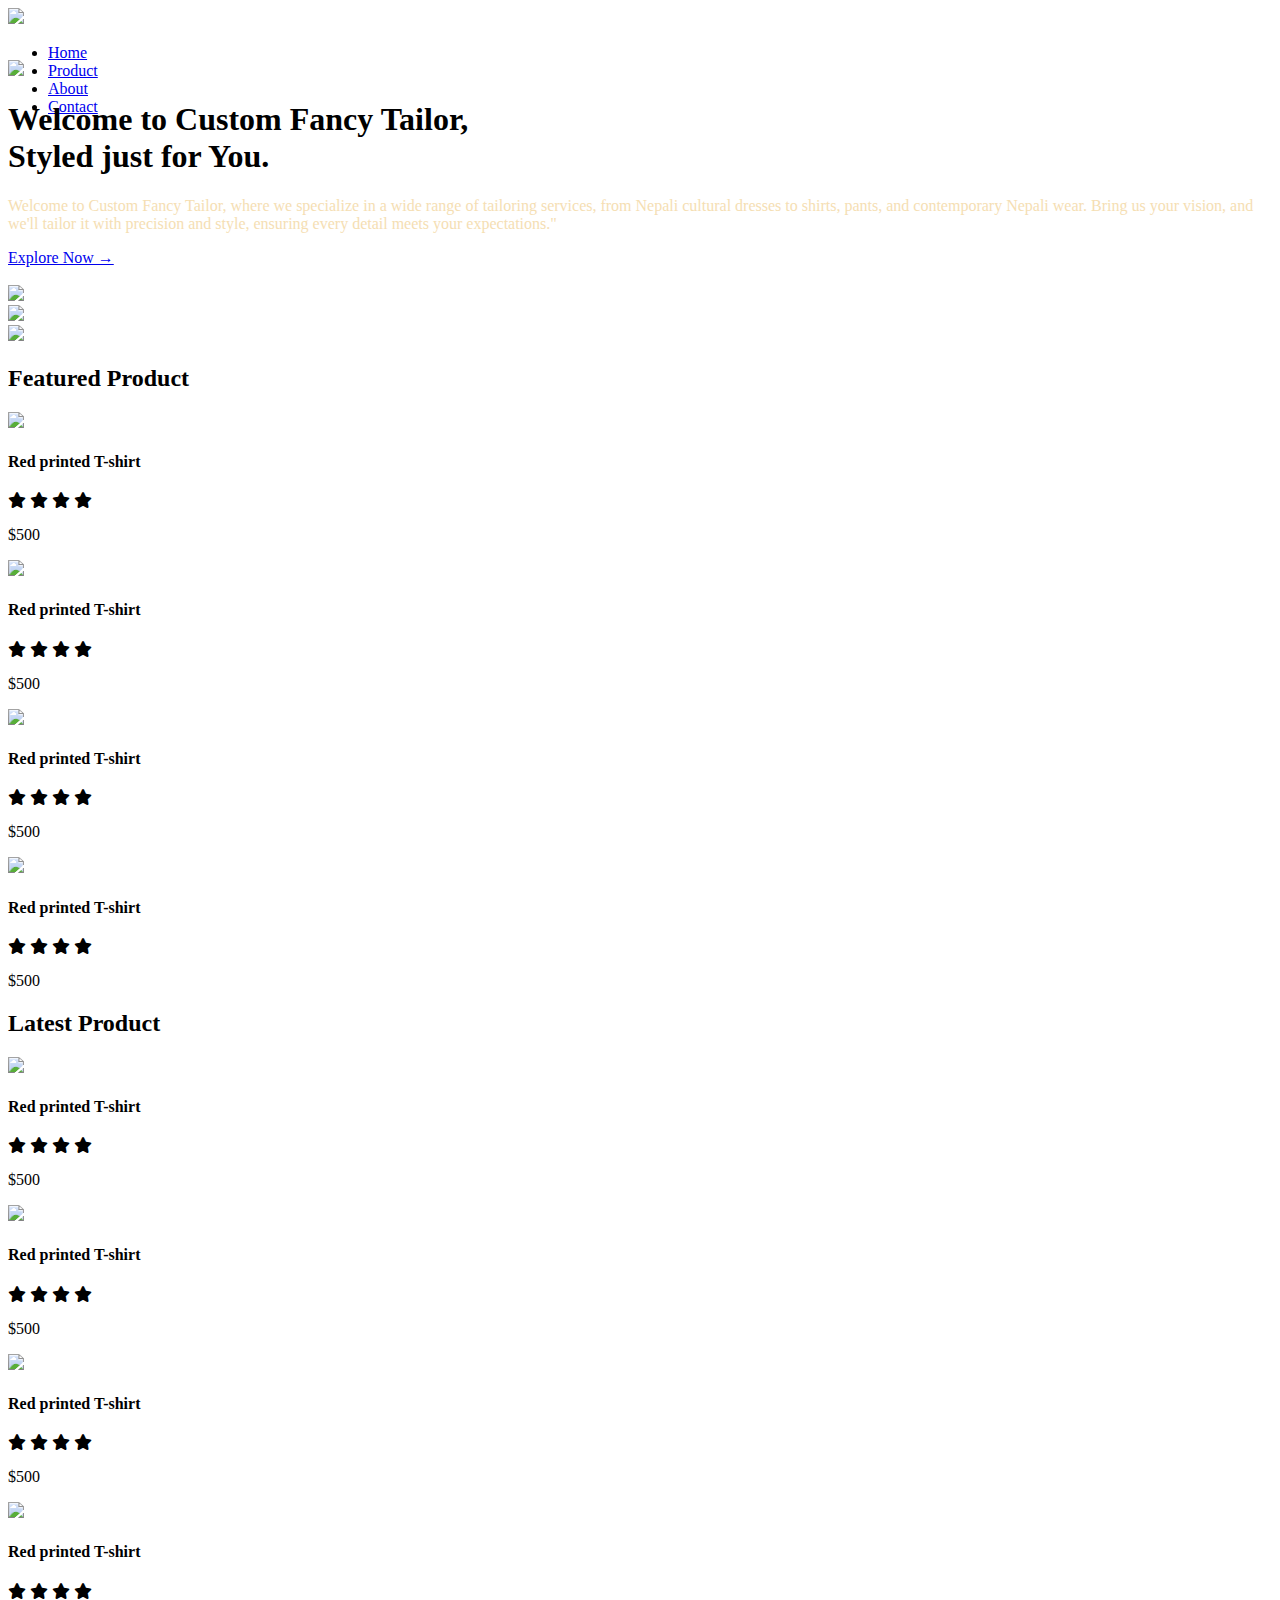
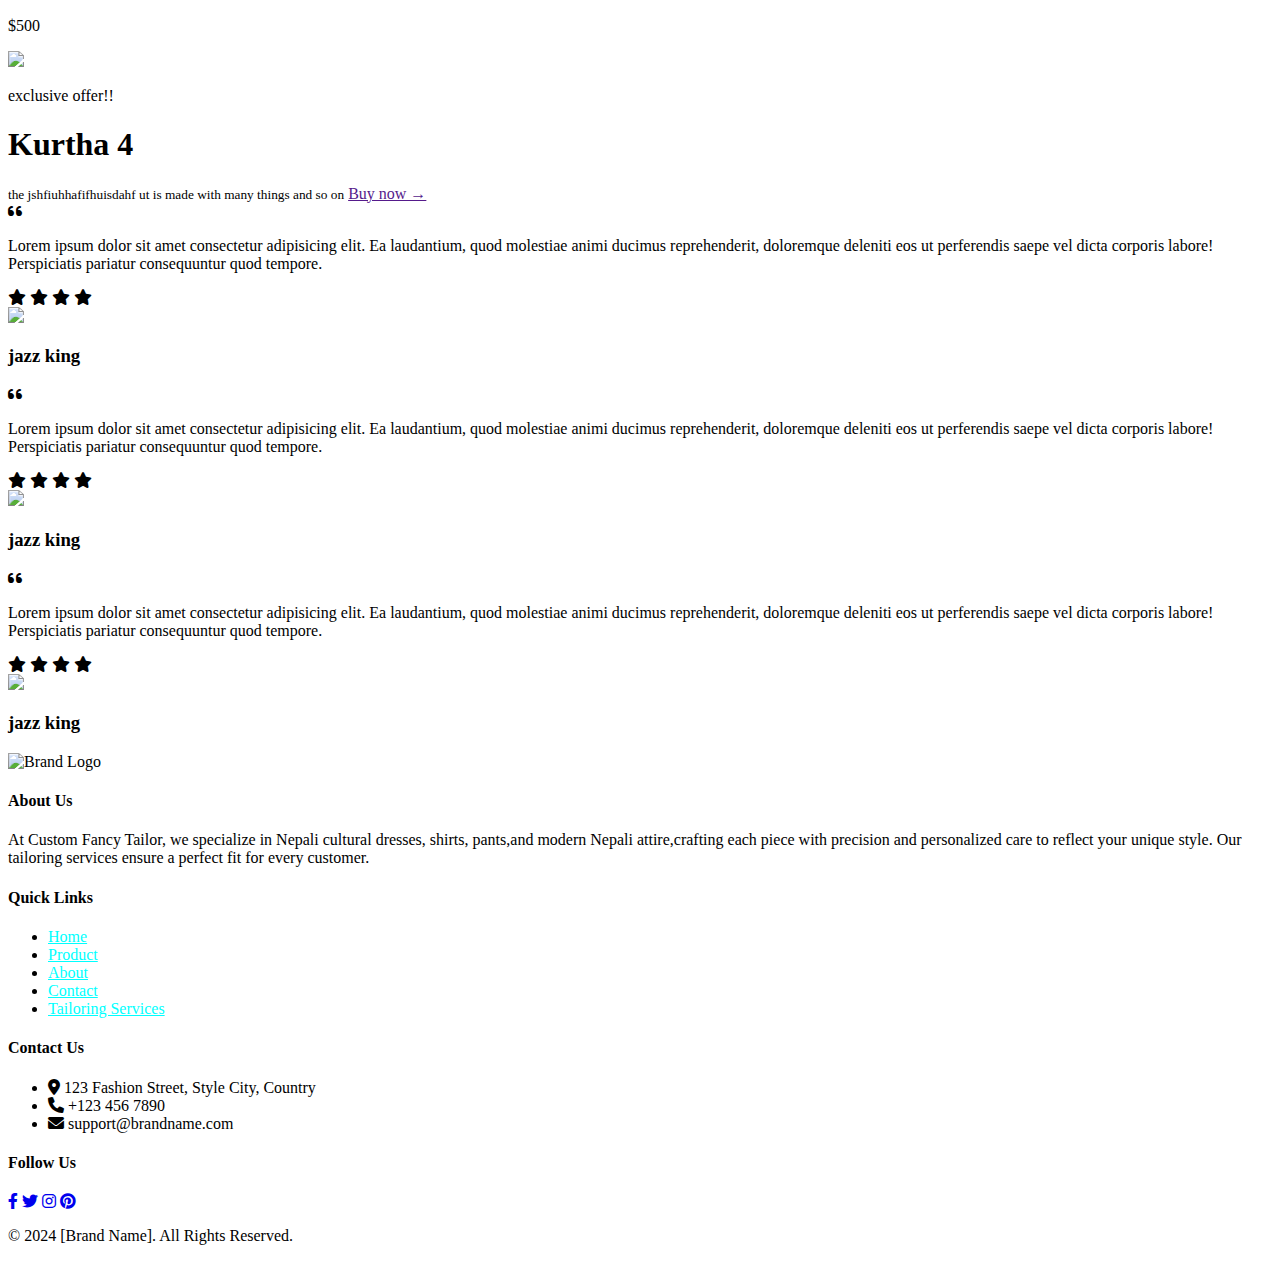
==== index.html @ 15398e71 "rename tailor.html to index.html for Github Pages" ====
<!DOCTYPE html>
<html lang="en">
<head>
  <meta charset="UTF-8">
  <meta name="viewport" content="width=device-width, initial-scale=1.0">
  <title>Custom Fancy tailor</title>
  <link rel="stylesheet" href="tailorstyle.css">
  <link rel="preconnect" href="https://fonts.googleapis.com">
  <link rel="preconnect" href="https://fonts.gstatic.com" crossorigin>
  <link href="https://fonts.googleapis.com/css2?family=Montserrat:ital,wght@0,100..900;1,100..900&family=Poppins:ital,wght@0,100;0,200;0,300;0,400;0,500;0,600;0,700;0,800;0,900;1,100;1,200;1,300;1,400;1,500;1,600;1,700;1,800;1,900&display=swap" rel="stylesheet">
  <link rel="stylesheet" href="https://cdn.jsdelivr.net/npm/@fortawesome/fontawesome-free@6.4.2/css/fontawesome.min.css">
  <link rel="stylesheet" href="styles.css">
  <link rel="stylesheet" href="https://cdnjs.cloudflare.com/ajax/libs/font-awesome/6.0.0-beta3/css/all.min.css">
</head>
<body>
  <div class="header">
  <div class="container">
    <div class="navbar">
    <div class="logo">
      <img src="image/hel.png" width="100">

    </div>     
    <nav>
      <ul id="MenuItems">
        <li><a href="tailor.html">Home</a></li>
        <li><a href="product.html">Product</a></li>
        <li><a href="about.html">About</a></li> 
         <li><a href="contact.html">Contact</a></li>
          
         
      </ul>
    
    </nav> 
      <img src="image/menu.jpg" class="menu-icon" onclick="menutoggle()">

  </div>
  <div class="row">
    <div class="col-2">
    <h1>Welcome to Custom Fancy Tailor,<br>Styled just for You.</h1>
    <p style="text-decoration: solid; color: wheat;">Welcome to Custom Fancy Tailor, where we specialize in a wide range of tailoring services, from Nepali cultural dresses to shirts, pants, and contemporary Nepali wear. Bring us your vision, and we'll tailor it with precision and style, ensuring every detail meets your expectations."</p>
    <a href="product.html" class="btn">Explore Now &#8594</a>
  </div>
    <div class="col-2">
      <img src="image/image 2.jpg" alt="">
    </div>
  </div>
  </div>
  </div>
  <!-------featured categories-------->
  <div class="categories">
    <div class="small-container">
  <div class="row">
    <div class="col-3">
      <img src="image/image 2.jpg">
    </div>
      <div class="col-3">
        <img src="image/image 3.avif">
      </div>
         <div class="col-3">
          <img src="image/image 1.jpg">
        </div>
    </div>
  </div>
  </div>
</div>
<!------featured product-->
<div class="small-container">
  <h2 class="title">Featured Product</h2>
  <div class="row">
    <div class="col-4">
      <img src="image/daura.webp">
      <h4>Red printed T-shirt</h4>
      <div class="rating">
        <i class="fa fa-star"></i>
        <i class="fa fa-star"></i>
        <i class="fa fa-star"></i>
        <i class="fa fa-star"></i>
        <i class="fa fa-star-o"></i>
      </div>
      <p>$500</p>
    </div>

    <div class="col-4">
      <img src="image/daura.webp">
      <h4>Red printed T-shirt</h4>
      <div class="rating">
        <i class="fa fa-star"></i>
        <i class="fa fa-star"></i>
        <i class="fa fa-star"></i>
        <i class="fa fa-star"></i>
        <i class="fa fa-star-o"></i>
      </div>
      <p>$500</p>
    </div>

    <div class="col-4">
      <img src="image/daura.webp">
      <h4>Red printed T-shirt</h4>
      <div class="rating">
        <i class="fa fa-star"></i>
        <i class="fa fa-star"></i>
        <i class="fa fa-star"></i>
        <i class="fa fa-star"></i>
        <i class="fa fa-star-o"></i>
      </div>
      <p>$500</p>
    </div>

    <div class="col-4">
      <img src="image/daura.webp">
      <h4>Red printed T-shirt</h4>
      <div class="rating">
        <i class="fa fa-star"></i>
        <i class="fa fa-star"></i>
        <i class="fa fa-star"></i>
        <i class="fa fa-star"></i>
        <i class="fa fa-star-o"></i>
      </div>
      <p>$500</p>
    </div>

    <!---latest product-->
  </div>
  <h2 class="title"> Latest Product</h2>
  <div class="row">
    <div class="col-4">
      <img src="image/daura.webp">
      <h4>Red printed T-shirt</h4>
      <div class="rating">
        <i class="fa fa-star"></i>
        <i class="fa fa-star"></i>
        <i class="fa fa-star"></i>
        <i class="fa fa-star"></i>
        <i class="fa fa-star-o"></i>
      </div>
      <p>$500</p>
    </div>

    <div class="col-4">
      <img src="image/daura.webp">
      <h4>Red printed T-shirt</h4>
      <div class="rating">
        <i class="fa fa-star"></i>
        <i class="fa fa-star"></i>
        <i class="fa fa-star"></i>
        <i class="fa fa-star"></i>
        <i class="fa fa-star-o"></i>
      </div>
      <p>$500</p>
    </div>

    <div class="col-4">
      <img src="image/daura.webp">
      <h4>Red printed T-shirt</h4>
      <div class="rating">
        <i class="fa fa-star"></i>
        <i class="fa fa-star"></i>
        <i class="fa fa-star"></i>
        <i class="fa fa-star"></i>
        <i class="fa fa-star-o"></i>
      </div>
      <p>$500</p>
    </div>

    <div class="col-4">
      <img src="image/daura.webp">
      <h4>Red printed T-shirt</h4>
      <div class="rating">
        <i class="fa fa-star"></i>
        <i class="fa fa-star"></i>
        <i class="fa fa-star"></i>
        <i class="fa fa-star"></i>
        <i class="fa fa-star-o"></i>
      </div>
      <p>$500</p>
    </div>
</div>


<!---offer product-->

<div class="offer">
  <div class="small-container">
    <div class="row">
      <div class="col-2">
        <img src="image/3.webp" class="offer-img">
      </div>
      <div class="col-2">
        <p>exclusive offer!!</p>
        <h1>Kurtha 4</h1>
        <small> the jshfiuhhafifhuisdahf ut is made with many things and so on</small>
<a href="" class="btn">Buy now &#8594;</a>
      </div>
    </div>
  </div>
</div>
<!-----testimonial----->
<div class="testimonial">
  <div class="small-container">
    <div class="row">
      <div class="col-3">
        <i class="fa fa-quote-left"></i>
        <p>Lorem ipsum dolor sit amet consectetur adipisicing elit. Ea laudantium, quod molestiae animi ducimus reprehenderit, doloremque deleniti eos ut perferendis saepe vel dicta corporis labore! Perspiciatis pariatur consequuntur quod tempore.
        </p>
        <div class="rating">
          <i class="fa fa-star"></i>
          <i class="fa fa-star"></i>
          <i class="fa fa-star"></i>
          <i class="fa fa-star"></i>
          <i class="fa fa-star-o"></i>
        </div>
        <img src="image/7.jpg">
        <h3>jazz king</h3>
      </div>

      <div class="col-3">
        <i class="fa fa-quote-left"></i>
        <p>Lorem ipsum dolor sit amet consectetur adipisicing elit. Ea laudantium, quod molestiae animi ducimus reprehenderit, doloremque deleniti eos ut perferendis saepe vel dicta corporis labore! Perspiciatis pariatur consequuntur quod tempore.
        </p>
        <div class="rating">
          <i class="fa fa-star"></i>
          <i class="fa fa-star"></i>
          <i class="fa fa-star"></i>
          <i class="fa fa-star"></i>
          <i class="fa fa-star-o"></i>
        </div>
        <img src="image/7.jpg">
        <h3>jazz king</h3>
      </div>

      <div class="col-3">
        <i class="fa fa-quote-left"></i>
        <p>Lorem ipsum dolor sit amet consectetur adipisicing elit. Ea laudantium, quod molestiae animi ducimus reprehenderit, doloremque deleniti eos ut perferendis saepe vel dicta corporis labore! Perspiciatis pariatur consequuntur quod tempore.
        </p>
        <div class="rating">
          <i class="fa fa-star"></i>
          <i class="fa fa-star"></i>
          <i class="fa fa-star"></i>
          <i class="fa fa-star"></i>
          <i class="fa fa-star-o"></i>
        </div>
        <img src="image/7.jpg">
        <h3>jazz king</h3>
      </div>

    </div>
  </div>
</div>
<!-----foooter-->
<footer>
  <div class="footer-container">
      <div class="footer-logo">
          <img src="image/transparent4.png" alt="Brand Logo">
      </div>
      <div class="footer-row">
          <div class="footer-col">
              <h4>About Us</h4>
              <p>At Custom Fancy Tailor, we specialize in Nepali cultural dresses, shirts, pants,and modern Nepali attire,crafting each piece with precision and personalized care to reflect your unique style. Our tailoring services ensure a perfect fit for every customer.</p>
          </div>
          <div class="footer-col">
              <h4>Quick Links</h4>
              <ul>
                  <li><a href="tailor.html" style="color: aqua;">Home</a></li>
                  <li><a href="product.html" style="color: aqua;">Product</a></li>
                  <li><a href="about.html" style="color: aqua;">About</a></li>
                  <li><a href="contact.html" style="color: aqua;">Contact</a></li>
                  <li><a href="#" style="color: aqua;">Tailoring Services</a></li>
              </ul>
          </div>
          <div class="footer-col">
              <h4>Contact Us</h4>
              <ul class="contact-info">
                  <li><i class="fas fa-map-marker-alt"></i> 123 Fashion Street, Style City, Country</li>
                  <li><i class="fas fa-phone"></i> +123 456 7890</li>
                  <li><i class="fas fa-envelope"></i> support@brandname.com</li>
              </ul>
          </div>
          <div class="footer-col">
              <h4>Follow Us</h4>
              <div class="social-links">
                  <a href="#"><i class="fab fa-facebook-f"></i></a>
                  <a href="#"><i class="fab fa-twitter"></i></a>
                  <a href="#"><i class="fab fa-instagram"></i></a>
                  <a href="#"><i class="fab fa-pinterest"></i></a>
              </div>
          </div>
      </div>
  </div>
  <div class="footer-bottom">
      <p>&copy; 2024 [Brand Name]. All Rights Reserved.</p>
  </div>
</footer>
<!--------js for toggle menu-->
<script>
  var MenuItems = document.getElementById("MenuItems");

  MenuItems.style.maxHeight = "0px";

  function menutoggle(){
    if(MenuItems.style.maxHeight == "0px")
         {
      MenuItems.style.maxHeight = "200px"
         }
    else
         {
  MenuItems.style.maxHeight = "0px";
         }
}
  </script>
</body>
</html>
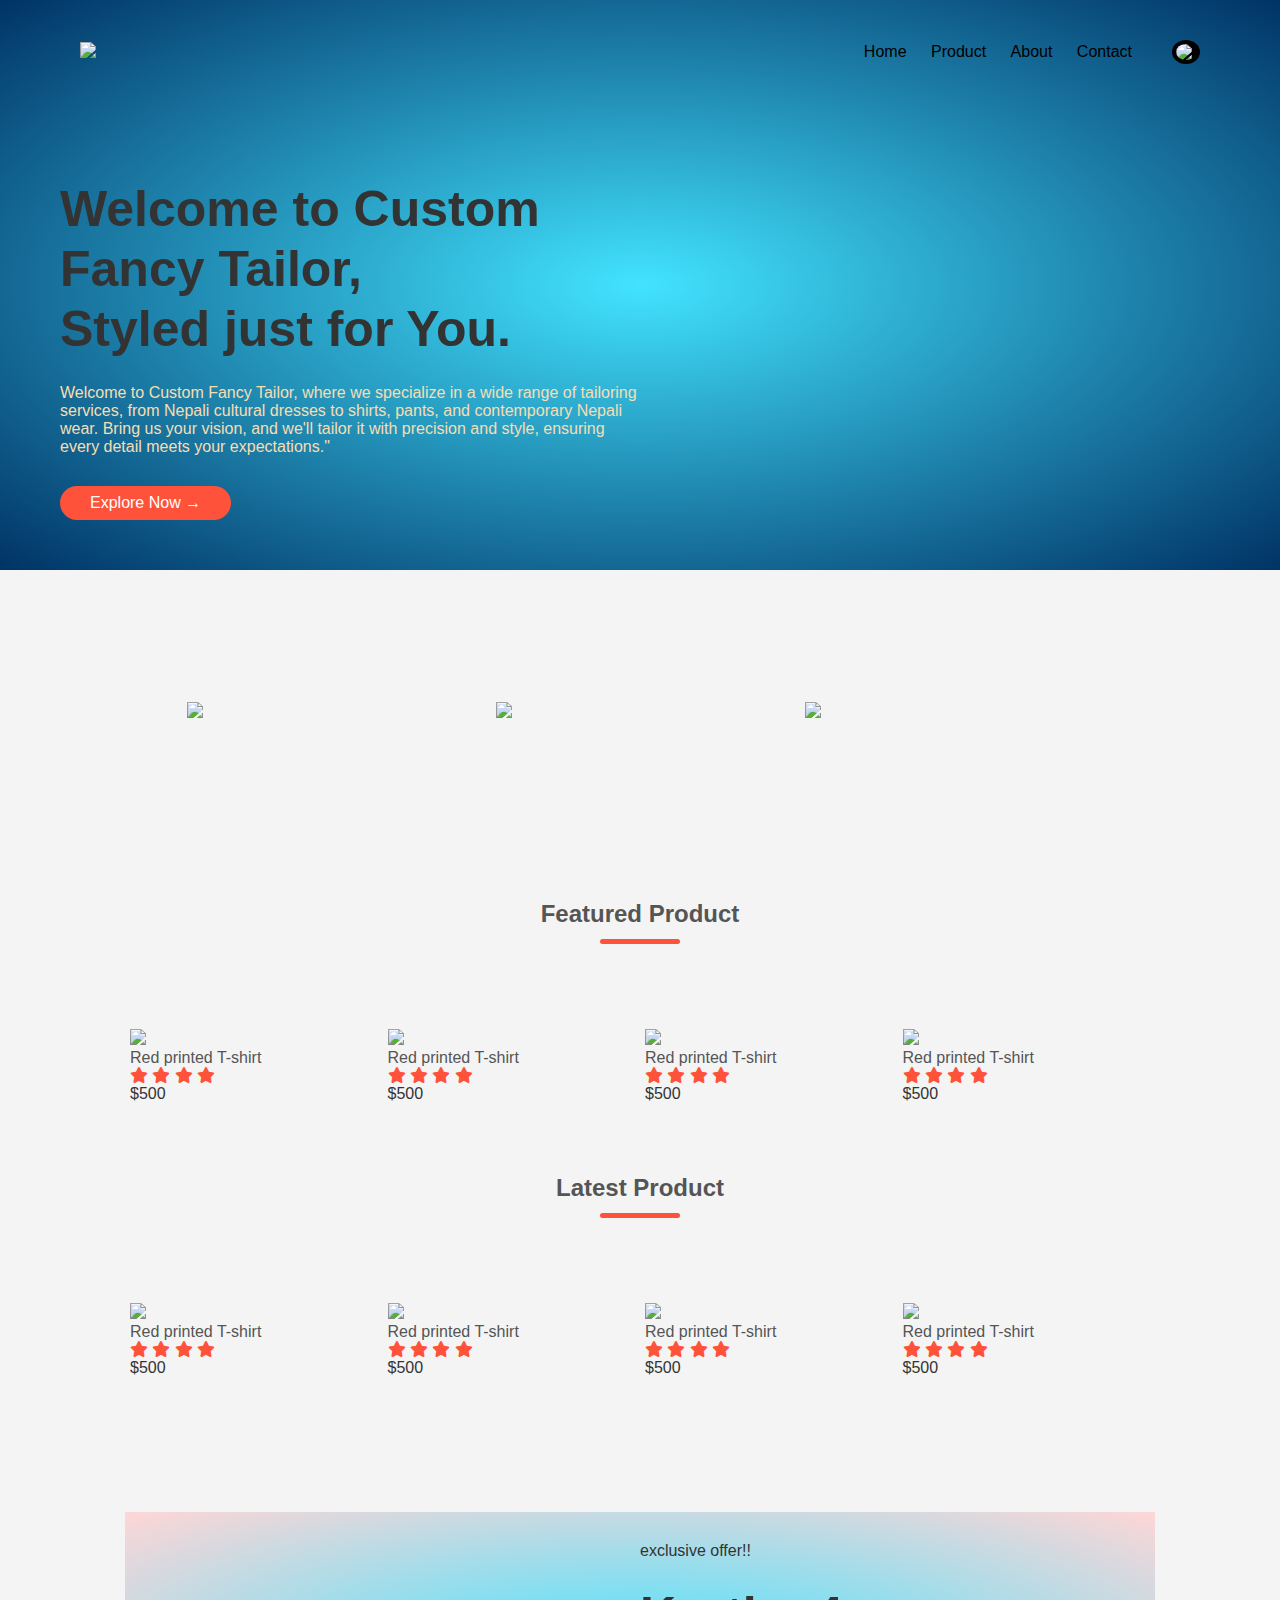
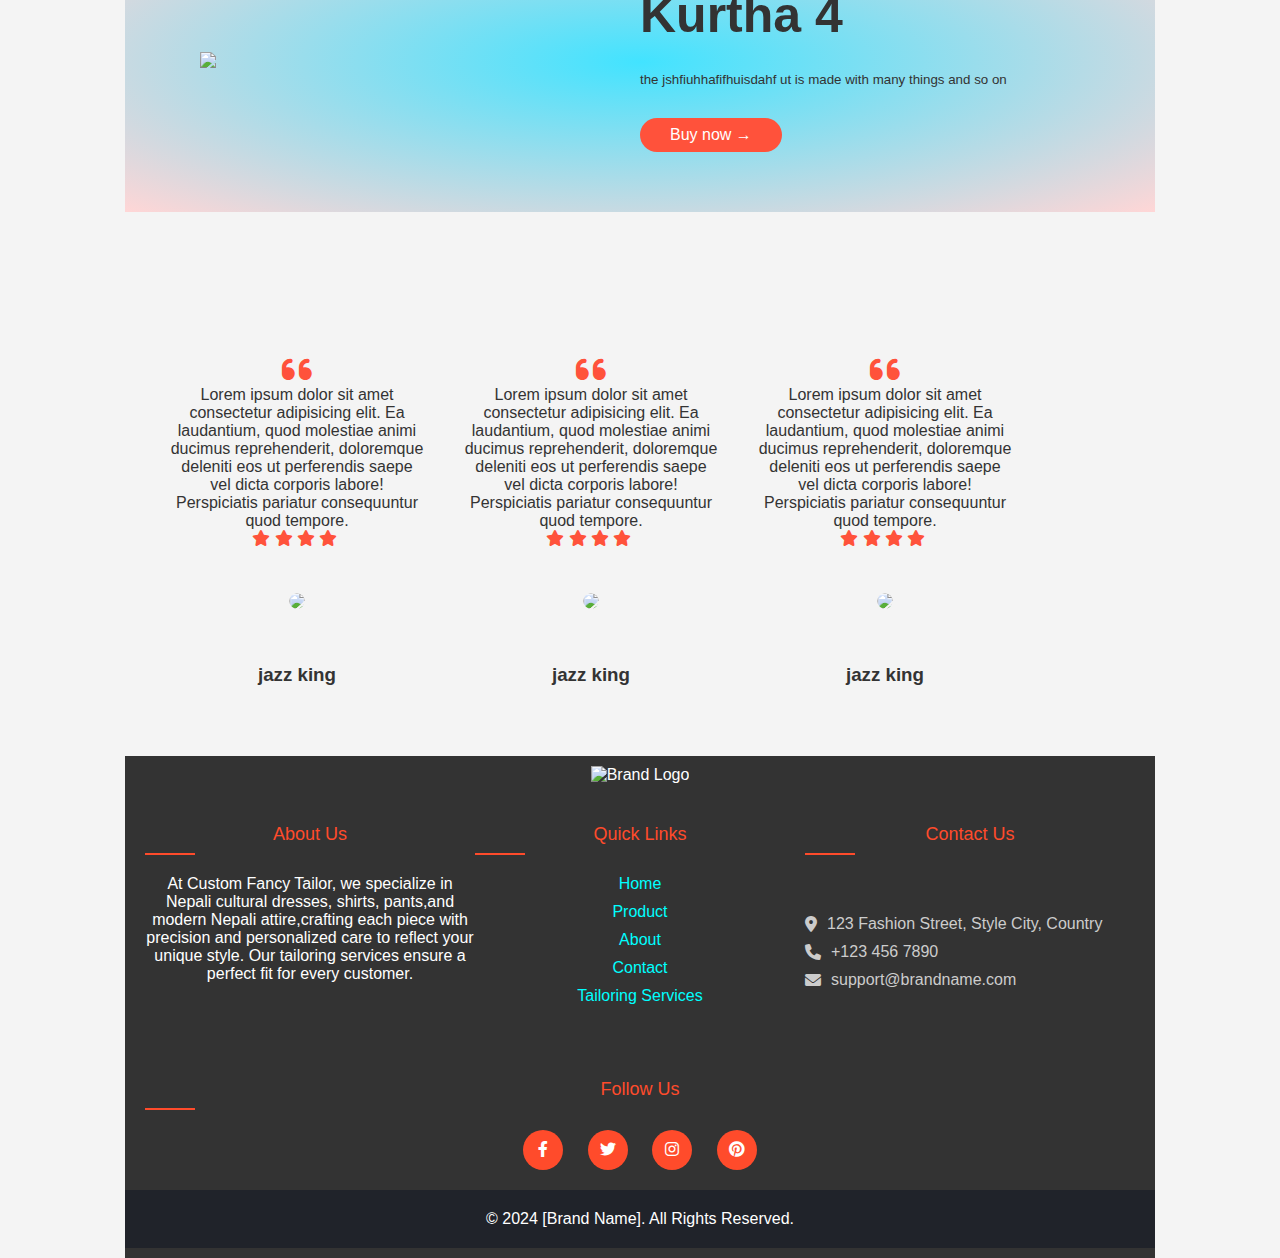
==== commit b83e3312: "Fix navigation links and file paths" ====
--- a/index.html
+++ b/index.html
@@ -22,7 +22,7 @@
     </div>     
     <nav>
       <ul id="MenuItems">
-        <li><a href="tailor.html">Home</a></li>
+        <li><a href="index.html">Home</a></li>
         <li><a href="product.html">Product</a></li>
         <li><a href="about.html">About</a></li> 
          <li><a href="contact.html">Contact</a></li>
@@ -189,7 +189,7 @@
         <p>exclusive offer!!</p>
         <h1>Kurtha 4</h1>
         <small> the jshfiuhhafifhuisdahf ut is made with many things and so on</small>
-<a href="" class="btn">Buy now &#8594;</a>
+<a href="product.html" class="btn">Buy now &#8594;</a>
       </div>
     </div>
   </div>
@@ -260,7 +260,7 @@
           <div class="footer-col">
               <h4>Quick Links</h4>
               <ul>
-                  <li><a href="tailor.html" style="color: aqua;">Home</a></li>
+                  <li><a href="index.html" style="color: aqua;">Home</a></li>
                   <li><a href="product.html" style="color: aqua;">Product</a></li>
                   <li><a href="about.html" style="color: aqua;">About</a></li>
                   <li><a href="contact.html" style="color: aqua;">Contact</a></li>
--- a/tailorstyle.css
+++ b/tailorstyle.css
@@ -0,0 +1,639 @@
+*{
+  margin: 0;
+  padding: 0;
+  box-sizing: border-box;
+}
+
+body {
+  font-family: "Montserrat", sans-serif;
+}
+.navbar{
+  display: flex;
+  align-items: center;
+  padding: 20px;
+
+}
+nav{
+  flex: 1;
+  text-align: right;
+}
+nav ul{
+  display:inline-block;
+  list-style-type: none;
+}
+nav ul li{
+  display: inline-block;
+  margin-right: 20px;
+}
+a{
+  text-decoration: none;
+  color: #000000;
+}
+.container{
+  max-width: 1300px;
+  margin: auto;
+  padding-left: 25px;
+  padding-right: 25px;
+}
+.row{
+  display: flex;
+  align-items: center;
+  flex-wrap: wrap;
+  justify-content: space-arounds;
+}
+.col-2{
+  flex-basis: 50%;
+  min-width: 300px;
+}
+.col-2 img {
+  max-width: 100%;
+  padding:50px 0;
+}
+.col-2 h1{
+  font-size: 50px;
+  line-height: 60px;
+  margin: 25px 0;
+}
+.btn {
+  display: inline-block;
+  background: #ff523b;
+  color: #fff;
+  padding: 8px 30px;
+  margin: 30px 0;
+  border-radius: 30px;
+  transition: background 0.5s;
+}
+.btn:hover {
+  background: #52140b;
+}
+.header{
+  background: radial-gradient(#42e3ff,#036)
+}
+.header .row {
+  margin-top: 70px;
+}
+.categories {
+  margin: 70px 0;
+
+}
+.col-3 {
+  flex-basis: 30%;
+  min-width: 250px;
+  margin-bottom: 30px;
+}
+.col-3 img {
+  width: 100%;
+  padding: 10%;
+  margin: 10%;
+}
+.small-container {
+  max-width: 1080px;
+  margin: auto;
+  padding-left: 25px;
+  padding-right: 25px;
+}
+.col-4 {
+  flex-basis: 25%;
+  padding: 5px;
+  min-width: 200px;
+  margin-bottom: 50px;
+  transition: transform 0.5;
+}
+.col-4 img {
+  width: 80%;
+}
+.title {
+  text-align: center;
+  margin: 0 auto 80px ;
+  position: relative;
+  line-height: 60px;
+  color: #555;
+}
+.title::after{
+  content: '';
+  background: #ff523b;
+  width: 80px;
+  height: 5px;
+  border-radius: 5px;
+  position: absolute;
+  bottom: 0;
+  left: 50%;
+  transform: translateX(-50%);
+
+}
+h4 {
+  color: #555;
+  font-weight: normal;
+}
+col-4{
+  font-size: 14px;
+}
+.rating .fa{
+  color: #ff523b;
+}
+.col-4:hover{
+  transform: translateY(-5px);
+}
+/*-----offer------*/
+.offer {
+  background: radial-gradient(#42e3ff,#ffd6d6);
+  margin-top: 80px;
+  padding: 30px 0;
+}
+.col-2 .offer-img{
+  padding: 50px;
+}
+
+.small{
+  color: #555;
+}
+/*-----testimonial------*/
+.testimonial{
+  padding-top: 100px;
+}
+.testimonial .col-3{
+  text-align: center;
+  padding: 40px 20px;
+  box-shadow: 0 0 20px 0px rgba(red, green, blue, alpha);
+  cursor: pointer;
+  transition: transform 0.5s;
+}
+.testimonial .col-3 img{
+  width: 150px;
+  margin-top: 20px;
+border-radius: 50%;
+
+}
+.testimonial .col-3:hover{
+  transform: translateY(-10px);
+}
+.fa.fa-quote-left{
+  font-size: 34px;
+  color: #ff523b;
+}
+.col-3:p{
+  font-size: 12px;
+  margin: 12px 0;
+  color: #777;
+
+}
+.testimonial .col-3 h3{
+  font-weight: 600;
+}
+/*-----------footer-------*/
+body {
+  display: flex;
+  flex-direction: column;
+  min-height: 100vh;
+}
+
+footer {
+  background: #282c34;
+  color: white;
+  padding: 40px 0;
+}
+
+.footer-container {
+  max-width: 1200px;
+  margin: auto;
+  padding: 0 20px;
+}
+
+.footer-logo {
+  text-align: center;
+  margin-bottom: 20px;
+}
+
+.footer-logo img {
+  width: 150px;
+}
+
+.footer-row {
+  display: flex;
+  flex-wrap: wrap;
+  justify-content: space-between;
+}
+
+.footer-col {
+  flex: 1;
+  min-width: 250px;
+  margin: 20px 0;
+}
+
+.footer-col h4 {
+  font-size: 18px;
+  margin-bottom: 20px;
+  position: relative;
+  padding-bottom: 10px;
+  color: #ff4b2b;
+}
+
+.footer-col h4::after {
+  content: '';
+  position: absolute;
+  left: 0;
+  bottom: 0;
+  height: 2px;
+  width: 50px;
+  background: #ff4b2b;
+}
+
+.footer-col ul {
+  list-style: none;
+}
+
+.footer-col ul li {
+  margin-bottom: 10px;
+}
+
+.footer-col ul li a {
+  text-decoration: none;
+  color: #bbbbbb;
+  transition: color 0.3s;
+}
+
+.footer-col ul li a:hover {
+  color: #ff4b2b;
+}
+
+.contact-info li {
+  display: flex;
+  align-items: center;
+}
+
+.contact-info li i {
+  margin-right: 10px;
+}
+
+.social-links a {
+  display: inline-block;
+  height: 40px;
+  width: 40px;
+  background: #ff4b2b;
+  margin: 0 10px;
+  line-height: 40px;
+  text-align: center;
+  border-radius: 50%;
+  color: white;
+  transition: background 0.3s;
+}
+
+.social-links a:hover {
+  background: #e63946;
+}
+
+.footer-bottom {
+  text-align: center;
+  padding: 20px;
+  background: #20232a;
+}
+
+@media(max-width: 768px) {
+  .footer-row {
+      flex-direction: column;
+      text-align: center;
+  }
+  
+  .footer-col {
+      margin: 20px 0;
+  }
+}
+.menu-icon{
+  width: 28px;
+  margin-left: 20px;
+}
+/*---------media---------*/
+@media only screen and (max-width: 800px){
+  nav ul{
+    position: absolute;
+    top: 70px;
+    left: 0;
+    background: #ffffff;
+    width: 100%;
+   }
+    nav ul li{
+   display: block;
+   margin-right: 50px;
+   margin-top: 10px;
+   margin-bottom: 10px;   
+    }
+}.menu-icon{
+  width: 28px;
+  margin-left: 20px;
+}
+/*---------media---------*/
+@media only screen and (max-width: 800px){
+  nav ul{
+    position: absolute;
+    top: 70px;
+    left: 0;
+    background: #ffffff;
+    width: 100%;
+   }
+    nav ul li{
+   display: block;
+   margin-right: 50px;
+   margin-top: 10px;
+   margin-bottom: 10px;   
+    }
+    nav ul li a{
+color: #bbbbbb;
+    }
+}.menu-icon{
+  cursor: pointer;
+  padding: 4px;
+  background-color: #000000;
+  border-radius: 50%;
+  transition: background-color 0.3s;
+  width: 28px;
+  margin-left: 20px;
+}
+.menu-icon:hover{
+  background-color: #686666;
+}
+
+/*---------media---------*/
+@media only screen and (max-width: 800px){
+  nav ul{
+    position: absolute;
+    top: 70px;
+    left: 0;
+    background: #3a3a3a;
+    width: 100%;
+    overflow: hidden;
+    transition: max-height 0.5s;
+    flex-direction: column;
+    align-items: flex-start;
+   }
+    nav ul li{
+   display: block;
+   margin-right: 50px;
+   margin-top: 10px;
+   margin-bottom: 10px;   
+    }
+    nav ul li a{
+        color: #fff;
+      }
+      .menu-icon{
+        display: block;
+        cursor: pointer;
+      }
+    }
+    /*------all prouducts page----*/
+    .row-2{
+      justify-content: space-between;
+      margin: 100px auto 50px;
+    }
+    select{
+      border: 1px solid #ff523b;
+      padding: 5px;
+    }
+    select:focus{
+      outline:  none;
+    }
+    .page-btn{
+      margin: 0 auto 80px;
+    }
+    .page-btn span{
+      display: inline-block;
+      border: 1px solid aqua;
+      margin-left: 10px;
+      width: 40px;
+      height: 40px;
+      text-align: center;
+      line-height: 40px;
+      cursor: pointer;
+    }
+    .page-btn span:hover{
+      background: #ff523b;
+      color: #ebebeb;
+    }
+
+
+
+    /*-------About us-----*/
+    /* styles.css */
+
+
+
+
+
+.hero {
+  background-image: url('hero-image.jpg');
+  background-size: cover;
+  background-position: center;
+  height: 400px;
+  display: flex;
+  align-items: center;
+  justify-content: center;
+  color: white;
+  text-align: center;
+}
+
+.hero-content {
+  background: rgba(0, 0, 0, 0.5);
+  padding: 20px;
+  border-radius: 10px;
+}
+
+.container {
+  max-width: 1200px;
+  margin: 0 auto;
+  padding: 20px;
+}
+
+section {
+  margin: 40px 0;
+}
+
+h2 {
+  text-align: center;
+  margin-bottom: 20px;
+}
+
+.team-members {
+  display: flex;
+  justify-content: space-around;
+  flex-wrap: wrap;
+}
+
+.member {
+  text-align: center;
+  max-width: 300px;
+  margin: 20px;
+}
+
+.member img {
+  width: 100%;
+  border-radius: 50%;
+  box-shadow: 0 4px 8px rgba(0, 0, 0, 0.1);
+}
+
+footer {
+  background-color: #333;
+  color: white;
+  text-align: center;
+  padding: 10px 0;
+}
+
+footer p {
+  margin: 0;
+}
+
+/*-----contact us-----*/
+/* styles.css */
+
+body {
+  font-family: 'Arial', sans-serif;
+  margin: 0;
+  padding: 0;
+  background-color: #f4f4f4;
+  color: #333;
+}
+
+header {
+  background-color: #333;
+  color: white;
+  padding: 10px 0;
+}
+
+header nav ul {
+  list-style-type: none;
+  margin: 0;
+  padding: 0;
+  display: flex;
+  justify-content: center;
+}
+
+header nav ul li {
+  margin: 0 15px;
+}
+
+header nav ul li a {
+  color: white;
+  text-decoration: none;
+  font-weight: bold;
+  padding: 5px 10px;
+}
+
+header nav ul li a:hover {
+  background-color: #555;
+  border-radius: 5px;
+}
+
+.contact-hero {
+  background-image: url('contact-hero.jpg');
+  background-size: cover;
+  background-position: center;
+  height: 400px;
+  display: flex;
+  align-items: center;
+  justify-content: center;
+  color: white;
+  text-align: center;
+}
+
+.hero-content {
+  background: rgba(0, 0, 0, 0.5);
+  padding: 20px;
+  border-radius: 10px;
+}
+
+.container {
+  max-width: 1200px;
+  margin: 0 auto;
+  padding: 20px;
+}
+
+.contact-info {
+  background-color: #fff;
+  padding: 40px 0;
+}
+
+.contact-methods {
+  display: flex;
+  justify-content: space-around;
+  flex-wrap: wrap;
+}
+
+.contact-item {
+  text-align: center;
+  max-width: 300px;
+  margin: 20px;
+}
+
+.contact-item i {
+  font-size: 50px;
+  color: #333;
+  margin-bottom: 10px;
+  transition: color 0.3s;
+}
+
+.contact-item i:hover {
+  color: #007bff;
+}
+
+.contact-form {
+  background-color: #fff;
+  padding: 40px 0;
+}
+
+.contact-form h2 {
+  text-align: center;
+  margin-bottom: 20px;
+}
+
+.form-group {
+  margin-bottom: 20px;
+}
+
+.form-group label {
+  display: block;
+  margin-bottom: 5px;
+}
+
+.form-group input,
+.form-group textarea {
+  width: 100%;
+  padding: 10px;
+  border: 1px solid #ccc;
+  border-radius: 5px;
+}
+
+button[type="submit"] {
+  display: block;
+  width: 100%;
+  padding: 15px;
+  background-color: #333;
+  color: white;
+  border: none;
+  border-radius: 5px;
+  font-size: 16px;
+  cursor: pointer;
+  transition: background-color 0.3s;
+}
+
+button[type="submit"]:hover {
+  background-color: #555;
+}
+
+footer {
+  background-color: #333;
+  color: white;
+  text-align: center;
+  padding: 10px 0;
+}
+
+footer p {
+  margin: 0;
+}
+/*-------contact------*/
+/*------send messages---*/
+.contact-info{
+  color: #ccc;
+  background-color: #333;
+}
+img.menu-icon {
+padding: 10;
+margin: 10;
+}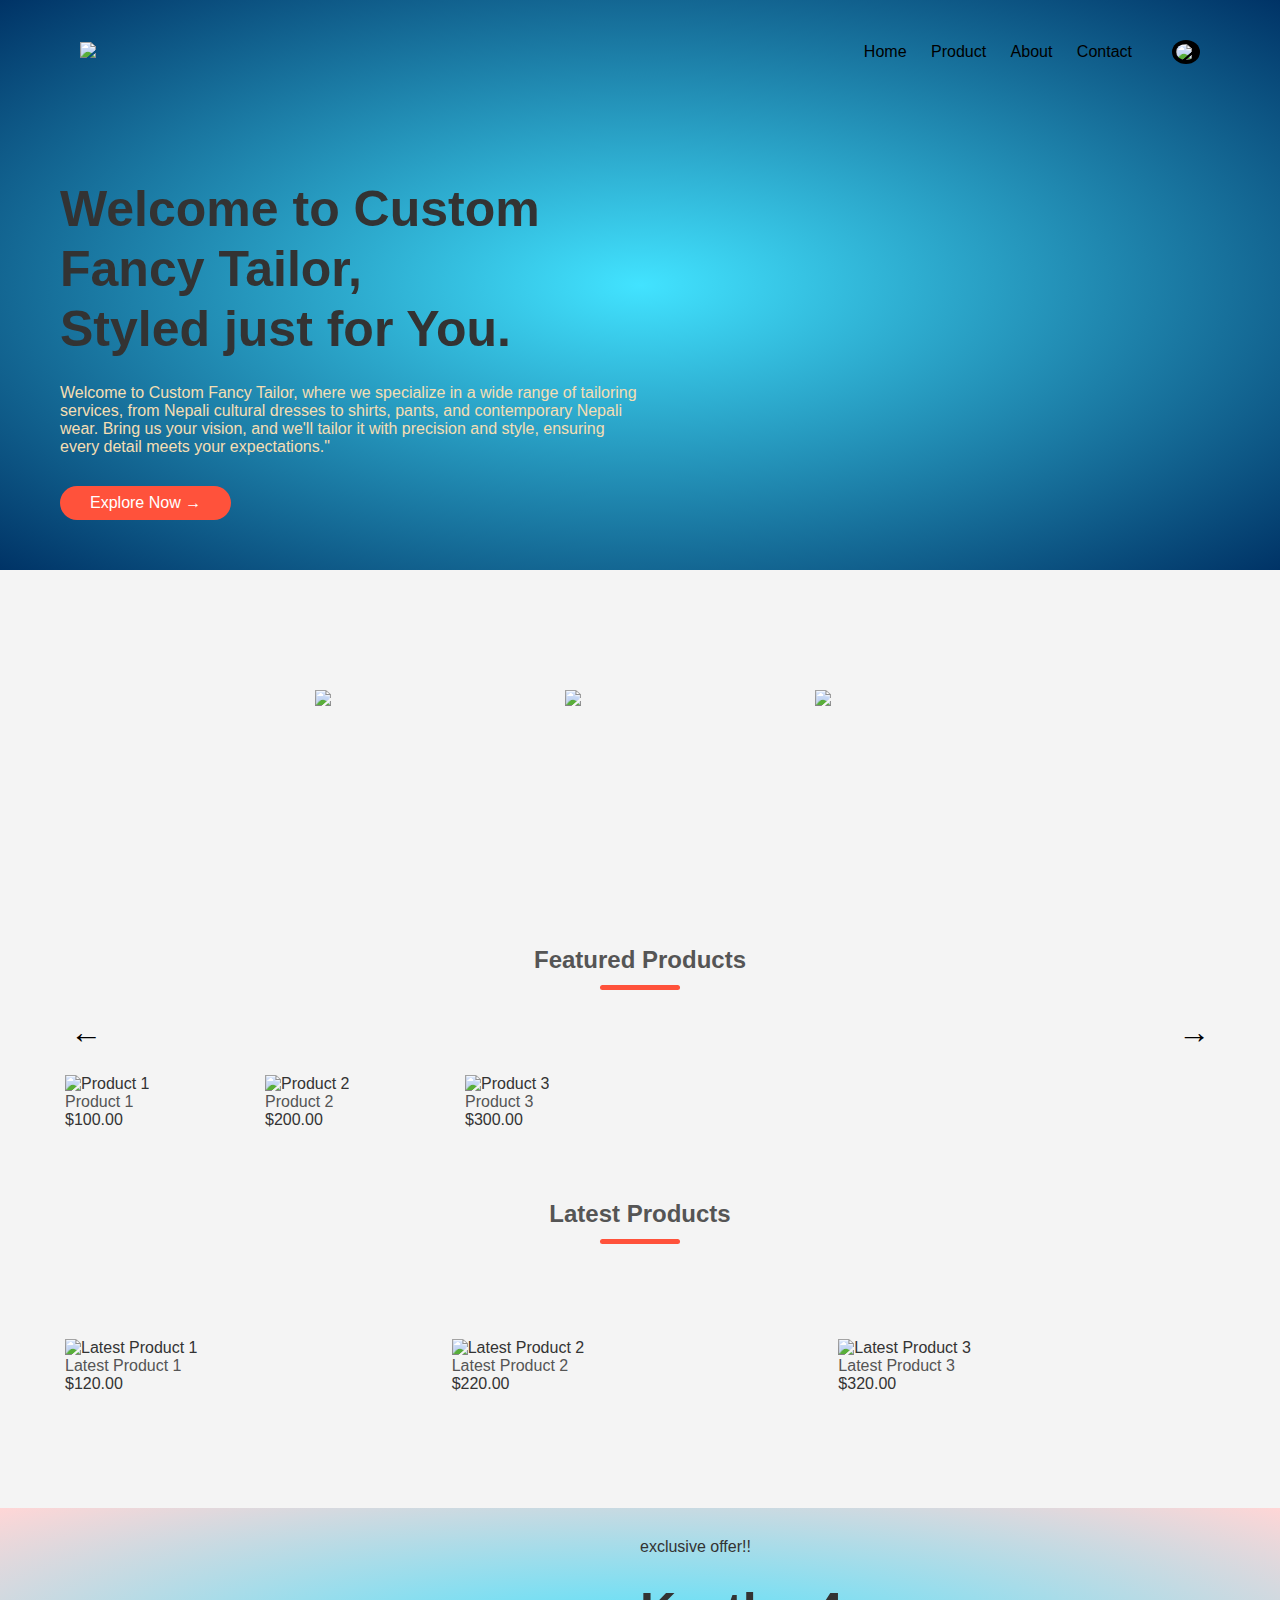
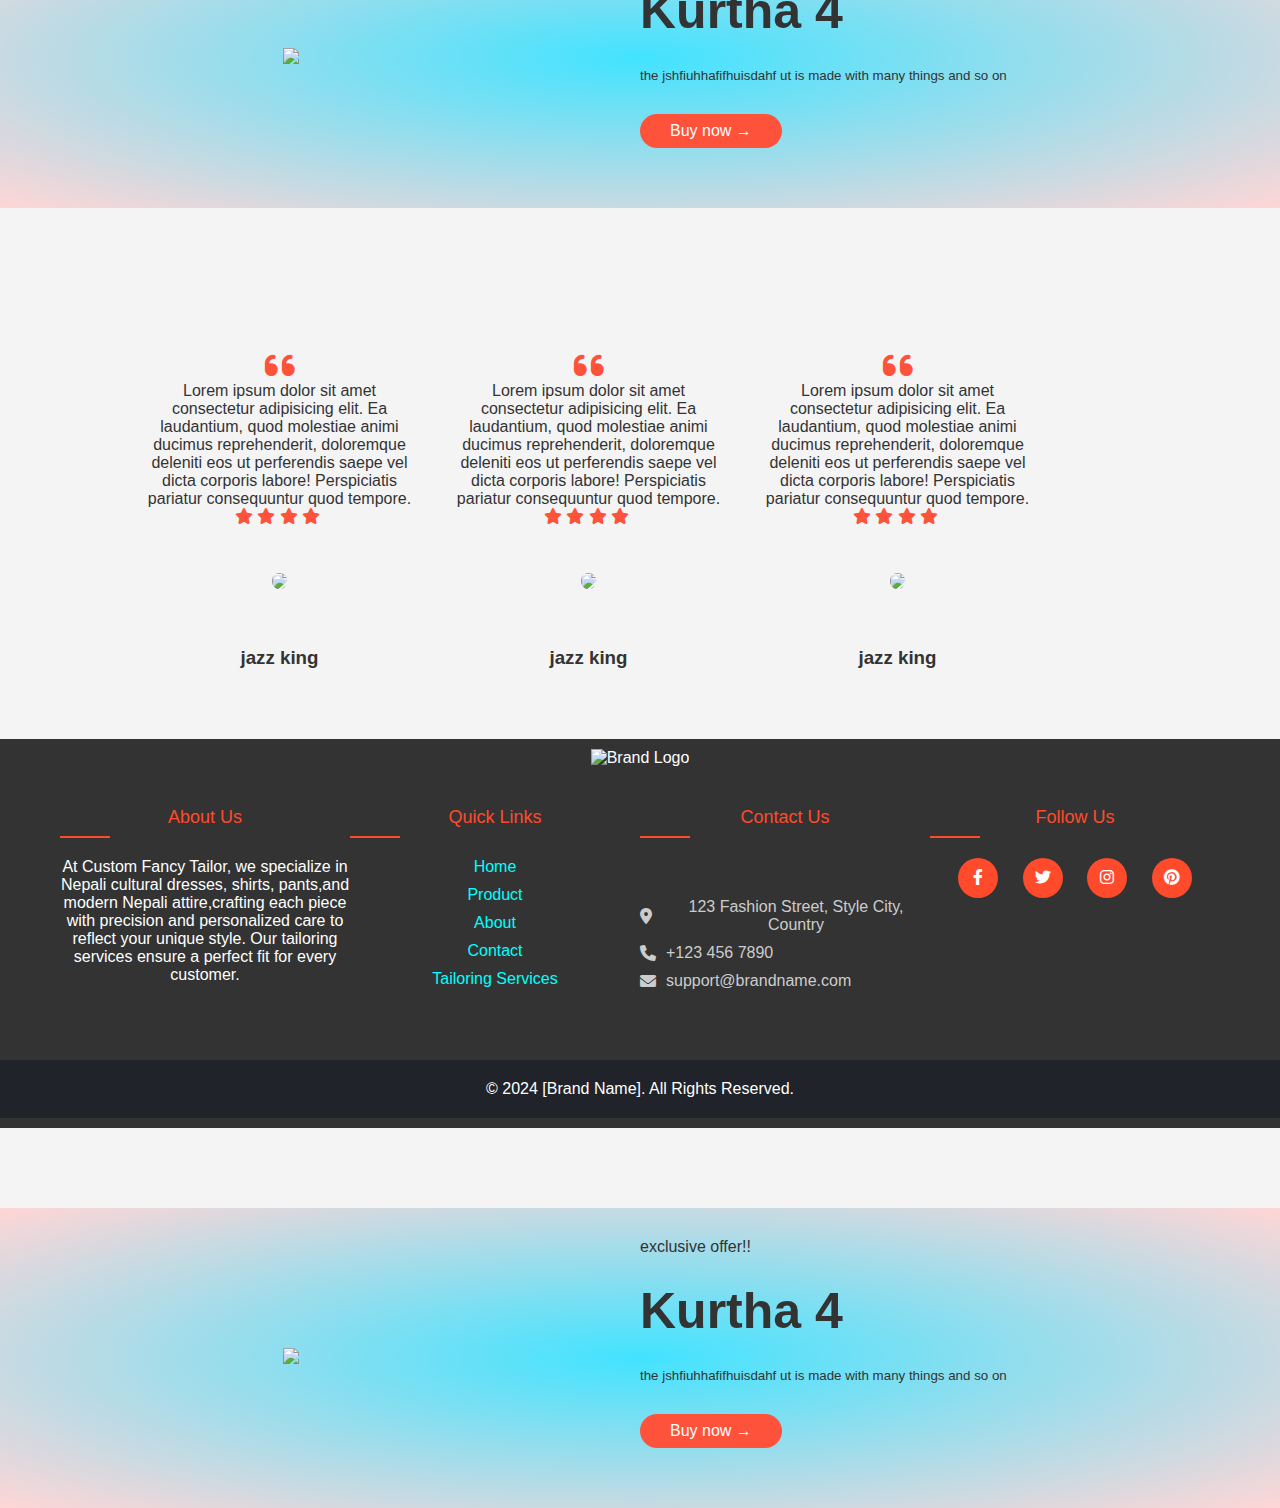
==== commit 172f4f21: "Fix navigation links and file paths" ====
--- a/index.html
+++ b/index.html
@@ -11,6 +11,12 @@
   <link rel="stylesheet" href="https://cdn.jsdelivr.net/npm/@fortawesome/fontawesome-free@6.4.2/css/fontawesome.min.css">
   <link rel="stylesheet" href="styles.css">
   <link rel="stylesheet" href="https://cdnjs.cloudflare.com/ajax/libs/font-awesome/6.0.0-beta3/css/all.min.css">
+  <link rel="stylesheet" href="https://unpkg.com/swiper/swiper-bundle.min.css">
+  <link rel="stylesheet" href="styles.css">
+  <script src="https://cdnjs.cloudflare.com/ajax/libs/jquery/3.6.0/jquery.min.js"></script>
+  <script src="https://cdn.jsdelivr.net/npm/slick-carousel@1.8.1/slick/slick.min.js"></script>
+  <link rel="stylesheet" href="https://cdn.jsdelivr.net/npm/slick-carousel@1.8.1/slick/slick.css"/>
+  <link rel="stylesheet" href="https://cdn.jsdelivr.net/npm/slick-carousel@1.8.1/slick/slick-theme.css"/>
 </head>
 <body>
   <div class="header">
@@ -63,120 +69,91 @@
   </div>
   </div>
 </div>
-<!------featured product-->
-<div class="small-container">
-  <h2 class="title">Featured Product</h2>
-  <div class="row">
-    <div class="col-4">
-      <img src="image/daura.webp">
-      <h4>Red printed T-shirt</h4>
-      <div class="rating">
-        <i class="fa fa-star"></i>
-        <i class="fa fa-star"></i>
-        <i class="fa fa-star"></i>
-        <i class="fa fa-star"></i>
-        <i class="fa fa-star-o"></i>
-      </div>
-      <p>$500</p>
-    </div>
-
-    <div class="col-4">
-      <img src="image/daura.webp">
-      <h4>Red printed T-shirt</h4>
-      <div class="rating">
-        <i class="fa fa-star"></i>
-        <i class="fa fa-star"></i>
-        <i class="fa fa-star"></i>
-        <i class="fa fa-star"></i>
-        <i class="fa fa-star-o"></i>
-      </div>
-      <p>$500</p>
-    </div>
-
-    <div class="col-4">
-      <img src="image/daura.webp">
-      <h4>Red printed T-shirt</h4>
-      <div class="rating">
-        <i class="fa fa-star"></i>
-        <i class="fa fa-star"></i>
-        <i class="fa fa-star"></i>
-        <i class="fa fa-star"></i>
-        <i class="fa fa-star-o"></i>
-      </div>
-      <p>$500</p>
-    </div>
-
-    <div class="col-4">
-      <img src="image/daura.webp">
-      <h4>Red printed T-shirt</h4>
-      <div class="rating">
-        <i class="fa fa-star"></i>
-        <i class="fa fa-star"></i>
-        <i class="fa fa-star"></i>
-        <i class="fa fa-star"></i>
-        <i class="fa fa-star-o"></i>
-      </div>
-      <p>$500</p>
-    </div>
-
-    <!---latest product-->
-  </div>
-  <h2 class="title"> Latest Product</h2>
-  <div class="row">
-    <div class="col-4">
-      <img src="image/daura.webp">
-      <h4>Red printed T-shirt</h4>
-      <div class="rating">
-        <i class="fa fa-star"></i>
-        <i class="fa fa-star"></i>
-        <i class="fa fa-star"></i>
-        <i class="fa fa-star"></i>
-        <i class="fa fa-star-o"></i>
-      </div>
-      <p>$500</p>
-    </div>
-
-    <div class="col-4">
-      <img src="image/daura.webp">
-      <h4>Red printed T-shirt</h4>
-      <div class="rating">
-        <i class="fa fa-star"></i>
-        <i class="fa fa-star"></i>
-        <i class="fa fa-star"></i>
-        <i class="fa fa-star"></i>
-        <i class="fa fa-star-o"></i>
-      </div>
-      <p>$500</p>
-    </div>
-
-    <div class="col-4">
-      <img src="image/daura.webp">
-      <h4>Red printed T-shirt</h4>
-      <div class="rating">
-        <i class="fa fa-star"></i>
-        <i class="fa fa-star"></i>
-        <i class="fa fa-star"></i>
-        <i class="fa fa-star"></i>
-        <i class="fa fa-star-o"></i>
-      </div>
-      <p>$500</p>
-    </div>
-
-    <div class="col-4">
-      <img src="image/daura.webp">
-      <h4>Red printed T-shirt</h4>
-      <div class="rating">
-        <i class="fa fa-star"></i>
-        <i class="fa fa-star"></i>
-        <i class="fa fa-star"></i>
-        <i class="fa fa-star"></i>
-        <i class="fa fa-star-o"></i>
-      </div>
-      <p>$500</p>
-    </div>
-</div>
-
-
+<!-- Main content -->
+<main>
+  <div class="container">
+    
+    <!-- Featured Products -->
+    <div class="featured-products">
+      <h2 class="title">Featured Products</h2>
+      <div class="carousel">
+        <div class="carousel-track">
+          <!-- Individual product items -->
+          <div class="col-4">
+            <img src="image/8.jpg" alt="Product 1">
+            <h4>Product 1</h4>
+            <p>$100.00</p>
+          </div>
+          <div class="col-4">
+            <img src="image/5.webp" alt="Product 2">
+            <h4>Product 2</h4>
+            <p>$200.00</p>
+          </div>
+          <div class="col-4">
+            <img src="image/daura.webp" alt="Product 3">
+            <h4>Product 3</h4>
+            <p>$300.00</p>
+          </div>
+          <!-- Add more product items as needed -->
+        </div>
+        <button class="carousel-btn carousel-btn-left">&larr;</button>
+        <button class="carousel-btn carousel-btn-right">&rarr;</button>
+      </div>
+    </div>
+    
+    <!-- Latest Products -->
+    <div class="latest-products">
+      <h2 class="title">Latest Products</h2>
+      <div class="row">
+        <!-- Individual product items -->
+        <div class="col-4">
+          <img src="image/3.webp" alt="Latest Product 1">
+          <h4>Latest Product 1</h4>
+          <p>$120.00</p>
+        </div>
+        <div class="col-4">
+          <img src="image/2.webp" alt="Latest Product 2">
+          <h4>Latest Product 2</h4>
+          <p>$220.00</p>
+        </div>
+        <div class="col-4">
+          <img src="image/6.webp" alt="Latest Product 3">
+          <h4>Latest Product 3</h4>
+          <p>$320.00</p>
+        </div>
+        <!-- Add more product items as needed -->
+      </div>
+    </div>
+    
+  </div>
+</main>
+<!-- JavaScript for Carousel -->
+<script>
+  document.addEventListener('DOMContentLoaded', function () {
+    const track = document.querySelector('.carousel-track');
+    const slides = Array.from(track.children);
+    const nextButton = document.querySelector('.carousel-btn-right');
+    const prevButton = document.querySelector('.carousel-btn-left');
+    let currentIndex = 0;
+
+    const updateCarousel = () => {
+      const slideWidth = slides[0].getBoundingClientRect().width;
+      track.style.transform = 'translateX(' + (-slideWidth * currentIndex) + 'px)';
+    };
+
+    nextButton.addEventListener('click', () => {
+      currentIndex = (currentIndex + 1) % slides.length;
+      updateCarousel();
+    });
+
+    prevButton.addEventListener('click', () => {
+      currentIndex = (currentIndex - 1 + slides.length) % slides.length;
+      updateCarousel();
+    });
+
+    window.addEventListener('resize', updateCarousel);
+  });
+</script>
 <!---offer product-->
 
 <div class="offer">
@@ -307,5 +284,49 @@
          }
 }
   </script>
+  <!-- JavaScript for Carousel -->
+<script>
+  document.addEventListener('DOMContentLoaded', function () {
+    const track = document.querySelector('.carousel-track');
+    const slides = Array.from(track.children);
+    const nextButton = document.querySelector('.carousel-btn-right');
+    const prevButton = document.querySelector('.carousel-btn-left');
+    let currentIndex = 0;
+
+    const updateCarousel = () => {
+      const slideWidth = slides[0].getBoundingClientRect().width;
+      track.style.transform = 'translateX(' + (-slideWidth * currentIndex) + 'px)';
+    };
+
+    nextButton.addEventListener('click', () => {
+      currentIndex = (currentIndex + 1) % slides.length;
+      updateCarousel();
+    });
+
+    prevButton.addEventListener('click', () => {
+      currentIndex = (currentIndex - 1 + slides.length) % slides.length;
+      updateCarousel();
+    });
+
+    window.addEventListener('resize', updateCarousel);
+  });
+</script>
+<!---offer product-->
+
+<div class="offer">
+  <div class="small-container">
+    <div class="row">
+      <div class="col-2">
+        <img src="image/3.webp" class="offer-img">
+      </div>
+      <div class="col-2">
+        <p>exclusive offer!!</p>
+        <h1>Kurtha 4</h1>
+        <small> the jshfiuhhafifhuisdahf ut is made with many things and so on</small>
+<a href="product.html" class="btn">Buy now &#8594;</a>
+      </div>
+    </div>
+  </div>
+</div>
 </body>
 </html>--- a/tailorstyle.css
+++ b/tailorstyle.css
@@ -90,7 +90,9 @@
   max-width: 1080px;
   margin: auto;
   padding-left: 25px;
-  padding-right: 25px;
+  padding-right: 25px; display: flex;
+  flex-wrap: wrap;
+  justify-content: space-around;
 }
 .col-4 {
   flex-basis: 25%;
@@ -98,9 +100,13 @@
   min-width: 200px;
   margin-bottom: 50px;
   transition: transform 0.5;
+flex: 1 1 20%;
+box-sizing: border-box;
+margin: 0px; 
+
 }
 .col-4 img {
-  width: 80%;
+  width: 60%;
 }
 .title {
   text-align: center;
@@ -636,4 +642,74 @@
 img.menu-icon {
 padding: 10;
 margin: 10;
+}
+/* Featured Products Carousel */
+.featured-products {
+  position: relative;
+  overflow: hidden;
+  margin: 50px 0;
+}
+
+.carousel {
+  display: flex;
+  align-items: center;
+}
+
+.carousel-track {
+  display: flex;
+  transition: transform 0.5s ease;
+}
+
+.carousel-btn {
+  background: none;
+  border: none;
+  font-size: 2em;
+  cursor: pointer;
+  position: absolute;
+  top: 50%;
+  transform: translateY(-50%);
+  z-index: 100;
+}
+
+.carousel-btn-left {
+  left: 10px;
+}
+
+.carousel-btn-right {
+  right: 10px;
+}
+
+/* Latest Products Grid */
+.latest-products .row {
+  display: flex;
+  flex-wrap: wrap;
+  justify-content: space-around;
+}
+
+.latest-products .col-4 {
+  flex: 1 0 21%;
+  margin: 10px 0;
+  box-sizing: border-box;
+}
+
+@media (max-width: 768px) {
+  .latest-products .col-4 {
+    flex: 1 0 46%;
+    margin: 2%;
+  }
+
+  .carousel-btn {
+    font-size: 1.5em;
+  }
+
+  .carousel-track {
+    flex-direction: row;
+  }
+}
+
+@media (max-width: 480px) {
+  .latest-products .col-4 {
+    flex: 1 0 100%;
+    margin: 10px 0;
+  }
 }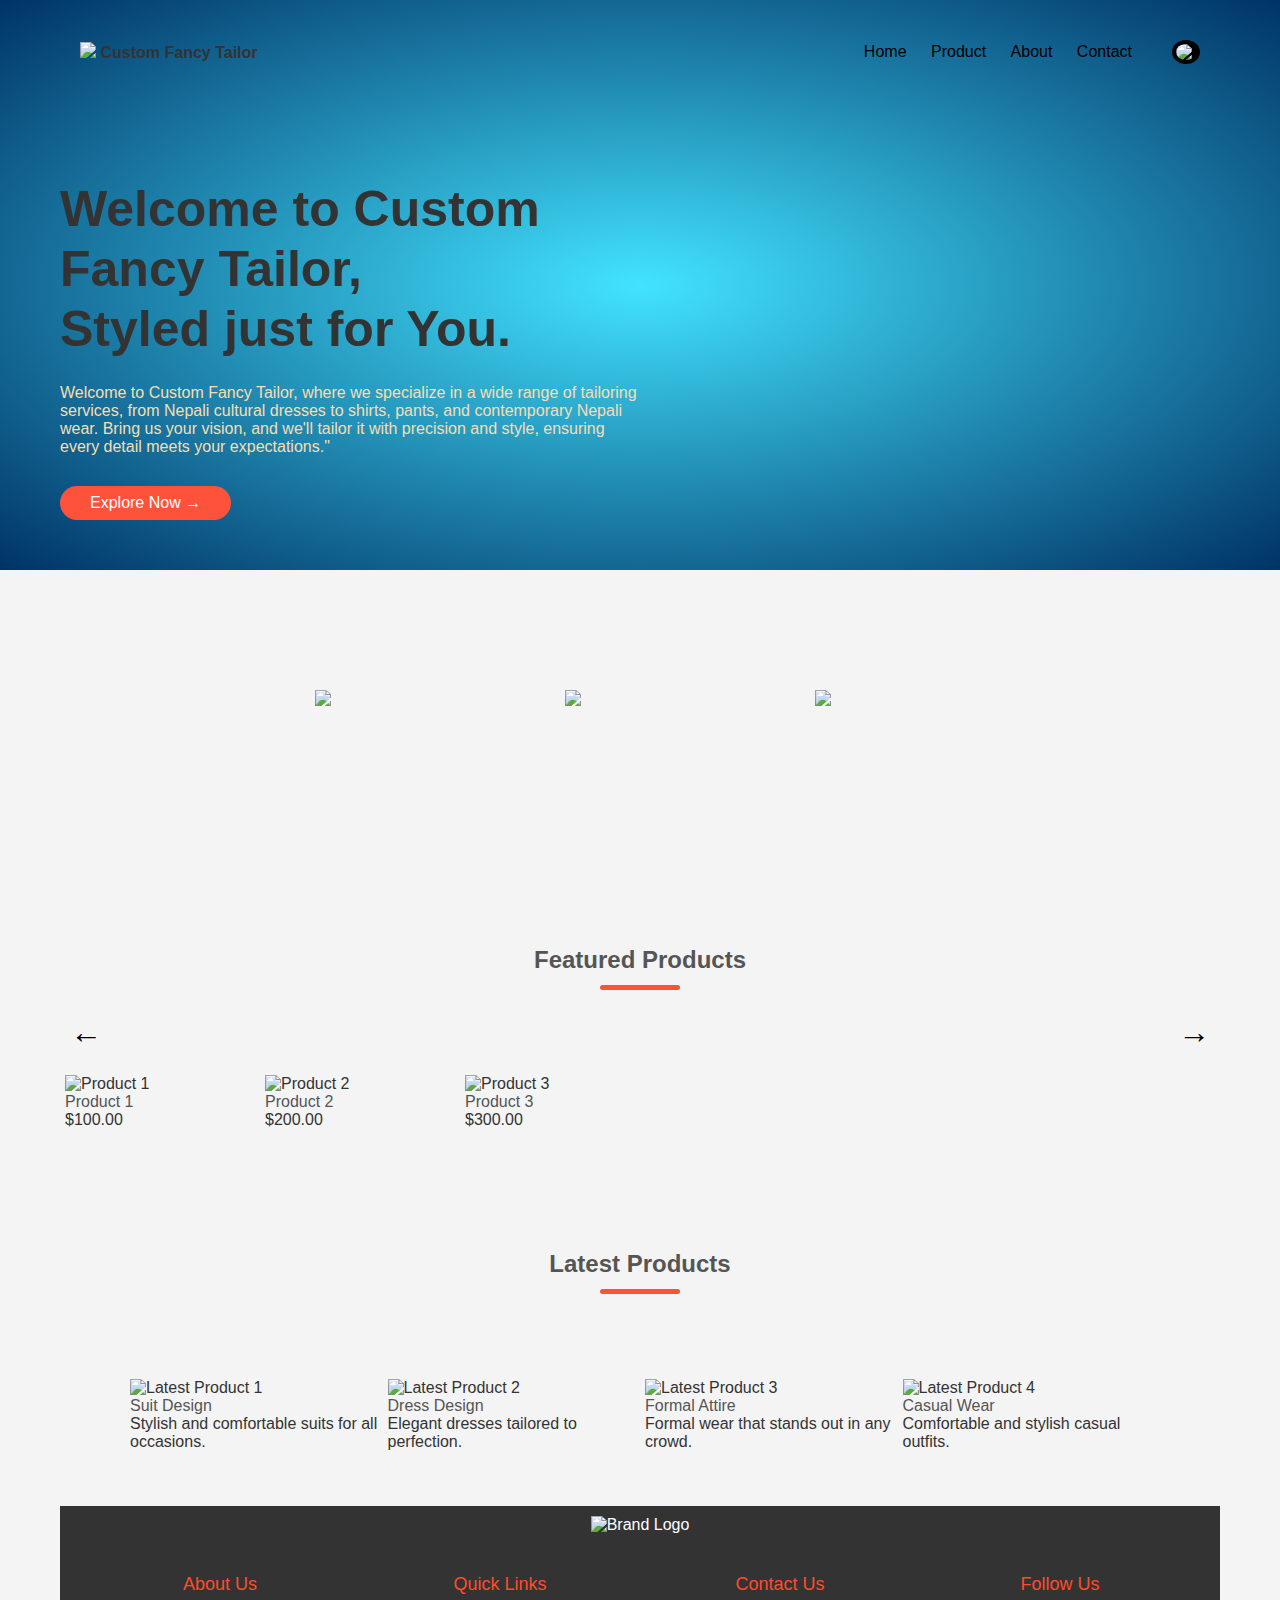
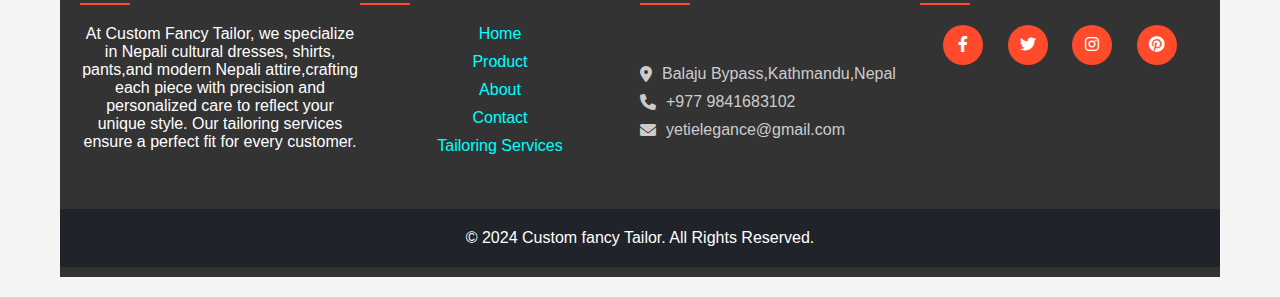
==== commit 3881f0a1: "fix navigation links and files" ====
--- a/index.html
+++ b/index.html
@@ -19,11 +19,15 @@
   <link rel="stylesheet" href="https://cdn.jsdelivr.net/npm/slick-carousel@1.8.1/slick/slick-theme.css"/>
 </head>
 <body>
+  <style>
+  @import url('https://fonts.googleapis.com/css2?family=Dancing+Script:wght@700&family=Montserrat:wght@400;700&display=swap');
+</style>
   <div class="header">
   <div class="container">
     <div class="navbar">
     <div class="logo">
-      <img src="image/hel.png" width="100">
+      <img src="image/custom logo.png" width="100" class="logo-image">
+      <span class="logo-name"><b>Custom Fancy Tailor</b></span>
 
     </div>     
     <nav>
@@ -69,6 +73,24 @@
   </div>
   </div>
 </div>
+ <!----
+ ---offer product-
+
+<div class="offer">
+  <div class="small-container">
+    <div class="row">
+      <div class="col-2">
+        <img src="image/3.webp" class="offer-img">
+      </div>
+      <div class="col-2">
+        <p>exclusive offer!!</p>
+        <h1>Kurtha 4</h1>
+        <small> the jshfiuhhafifhuisdahf ut is made with many things and so on</small>
+<a href="product.html" class="btn">Buy now &#8594;</a>
+      </div>
+    </div>
+  </div>
+</div> -->
 <!-- Main content -->
 <main>
   <div class="container">
@@ -80,17 +102,17 @@
         <div class="carousel-track">
           <!-- Individual product items -->
           <div class="col-4">
-            <img src="image/8.jpg" alt="Product 1">
+            <img src="image/2.webp" alt="Product 1">
             <h4>Product 1</h4>
             <p>$100.00</p>
           </div>
           <div class="col-4">
-            <img src="image/5.webp" alt="Product 2">
+            <img src="image/2.webp" alt="Product 2">
             <h4>Product 2</h4>
             <p>$200.00</p>
           </div>
           <div class="col-4">
-            <img src="image/daura.webp" alt="Product 3">
+            <img src="image/2.webp" alt="Product 3">
             <h4>Product 3</h4>
             <p>$300.00</p>
           </div>
@@ -102,127 +124,60 @@
     </div>
     
     <!-- Latest Products -->
-    <div class="latest-products">
-      <h2 class="title">Latest Products</h2>
-      <div class="row">
-        <!-- Individual product items -->
-        <div class="col-4">
-          <img src="image/3.webp" alt="Latest Product 1">
-          <h4>Latest Product 1</h4>
-          <p>$120.00</p>
+    <section class="row-2">
+      <div class="small-container">
+        <h2 class="title">Latest Products</h2>
+        <div class="row">
+          <div class="col-4">
+            <img src="image/4.webp" alt="Latest Product 1">
+            <h4>Suit Design</h4>
+            <p>Stylish and comfortable suits for all occasions.</p>
+          </div>
+          <div class="col-4">
+            <img src="image/4.webp" alt="Latest Product 2">
+            <h4>Dress Design</h4>
+            <p>Elegant dresses tailored to perfection.</p>
+          </div>
+          <div class="col-4">
+            <img src="image/3.webp" alt="Latest Product 3">
+            <h4>Formal Attire</h4>
+            <p>Formal wear that stands out in any crowd.</p>
+          </div>
+          <div class="col-4">
+            <img src="image/6.webp" alt="Latest Product 4">
+            <h4>Casual Wear</h4>
+            <p>Comfortable and stylish casual outfits.</p>
+          </div>
         </div>
-        <div class="col-4">
-          <img src="image/2.webp" alt="Latest Product 2">
-          <h4>Latest Product 2</h4>
-          <p>$220.00</p>
-        </div>
-        <div class="col-4">
-          <img src="image/6.webp" alt="Latest Product 3">
-          <h4>Latest Product 3</h4>
-          <p>$320.00</p>
-        </div>
-        <!-- Add more product items as needed -->
-      </div>
-    </div>
-    
-  </div>
-</main>
-<!-- JavaScript for Carousel -->
-<script>
-  document.addEventListener('DOMContentLoaded', function () {
-    const track = document.querySelector('.carousel-track');
-    const slides = Array.from(track.children);
-    const nextButton = document.querySelector('.carousel-btn-right');
-    const prevButton = document.querySelector('.carousel-btn-left');
-    let currentIndex = 0;
-
-    const updateCarousel = () => {
-      const slideWidth = slides[0].getBoundingClientRect().width;
-      track.style.transform = 'translateX(' + (-slideWidth * currentIndex) + 'px)';
-    };
-
-    nextButton.addEventListener('click', () => {
-      currentIndex = (currentIndex + 1) % slides.length;
-      updateCarousel();
-    });
-
-    prevButton.addEventListener('click', () => {
-      currentIndex = (currentIndex - 1 + slides.length) % slides.length;
-      updateCarousel();
-    });
-
-    window.addEventListener('resize', updateCarousel);
-  });
-</script>
-<!---offer product-->
-
-<div class="offer">
-  <div class="small-container">
-    <div class="row">
-      <div class="col-2">
-        <img src="image/3.webp" class="offer-img">
-      </div>
-      <div class="col-2">
-        <p>exclusive offer!!</p>
-        <h1>Kurtha 4</h1>
-        <small> the jshfiuhhafifhuisdahf ut is made with many things and so on</small>
-<a href="product.html" class="btn">Buy now &#8594;</a>
-      </div>
-    </div>
-  </div>
-</div>
-<!-----testimonial----->
-<div class="testimonial">
-  <div class="small-container">
-    <div class="row">
-      <div class="col-3">
-        <i class="fa fa-quote-left"></i>
-        <p>Lorem ipsum dolor sit amet consectetur adipisicing elit. Ea laudantium, quod molestiae animi ducimus reprehenderit, doloremque deleniti eos ut perferendis saepe vel dicta corporis labore! Perspiciatis pariatur consequuntur quod tempore.
-        </p>
-        <div class="rating">
-          <i class="fa fa-star"></i>
-          <i class="fa fa-star"></i>
-          <i class="fa fa-star"></i>
-          <i class="fa fa-star"></i>
-          <i class="fa fa-star-o"></i>
-        </div>
-        <img src="image/7.jpg">
-        <h3>jazz king</h3>
-      </div>
-
-      <div class="col-3">
-        <i class="fa fa-quote-left"></i>
-        <p>Lorem ipsum dolor sit amet consectetur adipisicing elit. Ea laudantium, quod molestiae animi ducimus reprehenderit, doloremque deleniti eos ut perferendis saepe vel dicta corporis labore! Perspiciatis pariatur consequuntur quod tempore.
-        </p>
-        <div class="rating">
-          <i class="fa fa-star"></i>
-          <i class="fa fa-star"></i>
-          <i class="fa fa-star"></i>
-          <i class="fa fa-star"></i>
-          <i class="fa fa-star-o"></i>
-        </div>
-        <img src="image/7.jpg">
-        <h3>jazz king</h3>
-      </div>
-
-      <div class="col-3">
-        <i class="fa fa-quote-left"></i>
-        <p>Lorem ipsum dolor sit amet consectetur adipisicing elit. Ea laudantium, quod molestiae animi ducimus reprehenderit, doloremque deleniti eos ut perferendis saepe vel dicta corporis labore! Perspiciatis pariatur consequuntur quod tempore.
-        </p>
-        <div class="rating">
-          <i class="fa fa-star"></i>
-          <i class="fa fa-star"></i>
-          <i class="fa fa-star"></i>
-          <i class="fa fa-star"></i>
-          <i class="fa fa-star-o"></i>
-        </div>
-        <img src="image/7.jpg">
-        <h3>jazz king</h3>
-      </div>
-
-    </div>
-  </div>
-</div>
+      </div>
+    </section>
+    
+    <script src="https://code.jquery.com/jquery-3.6.0.min.js"></script>
+    <script src="slick/slick.min.js"></script>
+    <script>
+      $(document).ready(function(){
+        $('.row').slick({
+          dots: true,
+          infinite: true,
+          speed: 300,
+          slidesToShow: 2, // Show 2 slides per view on mobile
+          slidesToScroll: 1,
+          responsive: [
+            {
+              breakpoint: 768,
+              settings: {
+                slidesToShow: 1, // Show 1 slide per view on smaller screens
+              }
+            }
+          ]
+        });
+      });
+    </script>
+    
+
+
+
+
 <!-----foooter-->
 <footer>
   <div class="footer-container">
@@ -247,15 +202,15 @@
           <div class="footer-col">
               <h4>Contact Us</h4>
               <ul class="contact-info">
-                  <li><i class="fas fa-map-marker-alt"></i> 123 Fashion Street, Style City, Country</li>
-                  <li><i class="fas fa-phone"></i> +123 456 7890</li>
-                  <li><i class="fas fa-envelope"></i> support@brandname.com</li>
+                  <li><i class="fas fa-map-marker-alt"></i> Balaju Bypass,Kathmandu,Nepal</li>
+                  <li><i class="fas fa-phone"></i> +977 9841683102</li>
+                  <li><i class="fas fa-envelope"></i> yetielegance@gmail.com</li>
               </ul>
           </div>
           <div class="footer-col">
               <h4>Follow Us</h4>
               <div class="social-links">
-                  <a href="#"><i class="fab fa-facebook-f"></i></a>
+                  <a href="https://www.facebook.com/profile.php?id=61561035397347"><i class="fab fa-facebook-f"></i></a>
                   <a href="#"><i class="fab fa-twitter"></i></a>
                   <a href="#"><i class="fab fa-instagram"></i></a>
                   <a href="#"><i class="fab fa-pinterest"></i></a>
@@ -264,7 +219,7 @@
       </div>
   </div>
   <div class="footer-bottom">
-      <p>&copy; 2024 [Brand Name]. All Rights Reserved.</p>
+      <p>&copy; 2024 Custom fancy Tailor. All Rights Reserved.</p>
   </div>
 </footer>
 <!--------js for toggle menu-->
@@ -285,6 +240,7 @@
 }
   </script>
   <!-- JavaScript for Carousel -->
+<!-- JavaScript for Carousel Swipe -->
 <script>
   document.addEventListener('DOMContentLoaded', function () {
     const track = document.querySelector('.carousel-track');
@@ -292,41 +248,56 @@
     const nextButton = document.querySelector('.carousel-btn-right');
     const prevButton = document.querySelector('.carousel-btn-left');
     let currentIndex = 0;
+    let startX = 0;
+    let currentTranslate = 0;
 
     const updateCarousel = () => {
       const slideWidth = slides[0].getBoundingClientRect().width;
-      track.style.transform = 'translateX(' + (-slideWidth * currentIndex) + 'px)';
+      track.style.transform = 'translateX(' + currentTranslate + 'px)';
     };
 
-    nextButton.addEventListener('click', () => {
+    const slideNext = () => {
       currentIndex = (currentIndex + 1) % slides.length;
+      currentTranslate = -slides[currentIndex].offsetLeft;
       updateCarousel();
+    };
+
+    const slidePrev = () => {
+      currentIndex = (currentIndex - 1 + slides.length) % slides.length;
+      currentTranslate = -slides[currentIndex].offsetLeft;
+      updateCarousel();
+    };
+
+    nextButton.addEventListener('click', slideNext);
+    prevButton.addEventListener('click', slidePrev);
+
+    track.addEventListener('touchstart', e => {
+      startX = e.touches[0].clientX - track.getBoundingClientRect().left;
     });
 
-    prevButton.addEventListener('click', () => {
-      currentIndex = (currentIndex - 1 + slides.length) % slides.length;
-      updateCarousel();
+    track.addEventListener('touchmove', e => {
+      e.preventDefault();
+      const x = e.touches[0].clientX - track.getBoundingClientRect().left;
+      const dist = x - startX;
+      currentTranslate = -slides[currentIndex].offsetLeft + dist;
+      track.style.transform = 'translateX(' + currentTranslate + 'px)';
     });
 
+    track.addEventListener('touchend', e => {
+      const movedBy = startX - e.changedTouches[0].clientX + track.getBoundingClientRect().left;
+      if (movedBy > 100){
+        slideNext();
+      }
+      else if (movedBy < -100) { 
+        slidePrev();
+      }
+      else {
+        currentTranslate = -slides[currentIndex].offsetLeft;
+        updateCarousel();
+      }
+    });
     window.addEventListener('resize', updateCarousel);
   });
-</script>
-<!---offer product-->
-
-<div class="offer">
-  <div class="small-container">
-    <div class="row">
-      <div class="col-2">
-        <img src="image/3.webp" class="offer-img">
-      </div>
-      <div class="col-2">
-        <p>exclusive offer!!</p>
-        <h1>Kurtha 4</h1>
-        <small> the jshfiuhhafifhuisdahf ut is made with many things and so on</small>
-<a href="product.html" class="btn">Buy now &#8594;</a>
-      </div>
-    </div>
-  </div>
-</div>
+    </script>
 </body>
 </html>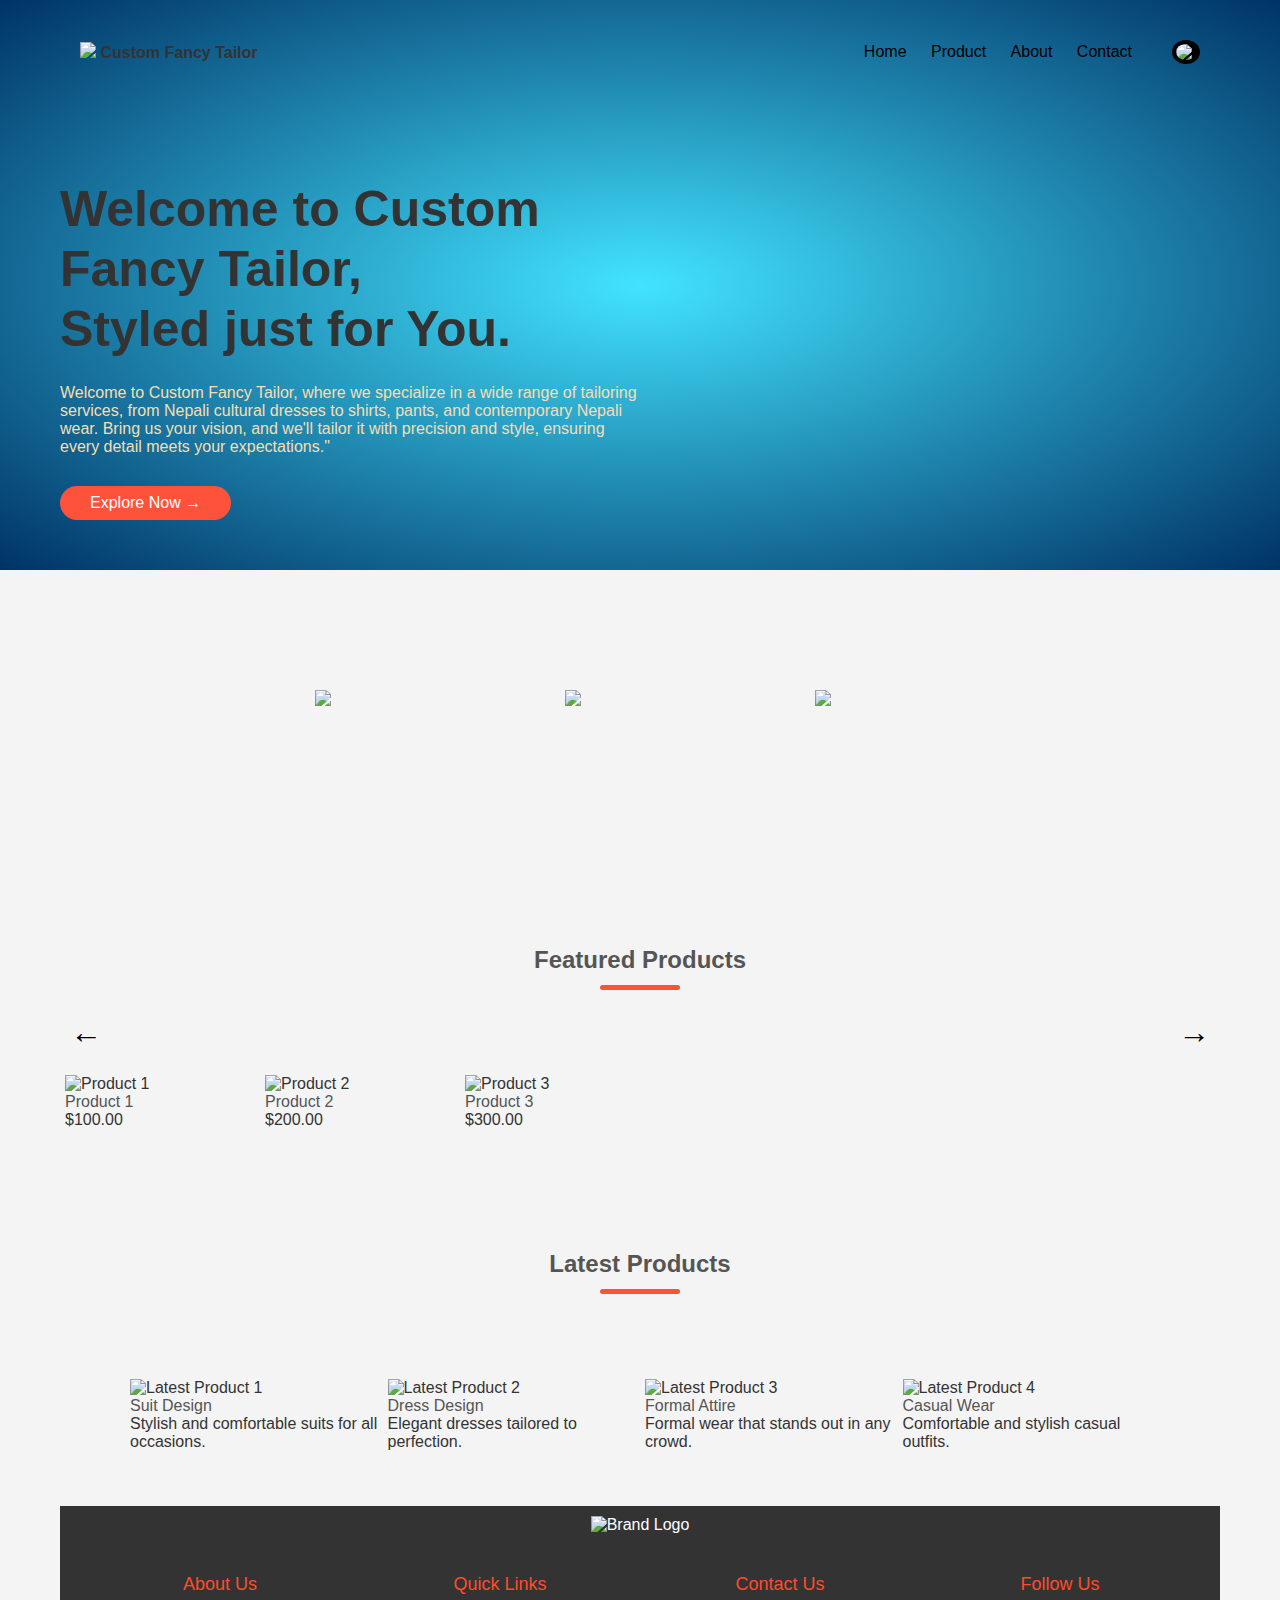
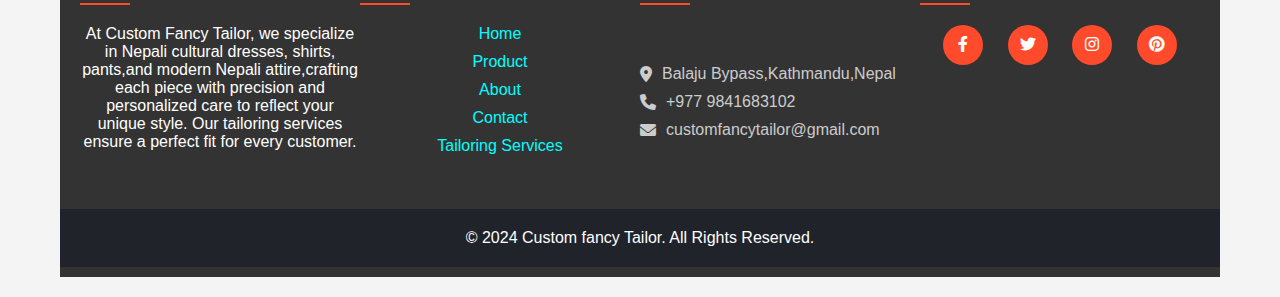
==== commit c97bf544: "Fix navigation links and paths" ====
--- a/index.html
+++ b/index.html
@@ -182,7 +182,7 @@
 <footer>
   <div class="footer-container">
       <div class="footer-logo">
-          <img src="image/transparent4.png" alt="Brand Logo">
+          <img src="image/custom logo.png" alt="Brand Logo">
       </div>
       <div class="footer-row">
           <div class="footer-col">
@@ -204,7 +204,7 @@
               <ul class="contact-info">
                   <li><i class="fas fa-map-marker-alt"></i> Balaju Bypass,Kathmandu,Nepal</li>
                   <li><i class="fas fa-phone"></i> +977 9841683102</li>
-                  <li><i class="fas fa-envelope"></i> yetielegance@gmail.com</li>
+                  <li><i class="fas fa-envelope"></i> customfancytailor@gmail.com</li>
               </ul>
           </div>
           <div class="footer-col">
@@ -212,7 +212,7 @@
               <div class="social-links">
                   <a href="https://www.facebook.com/profile.php?id=61561035397347"><i class="fab fa-facebook-f"></i></a>
                   <a href="#"><i class="fab fa-twitter"></i></a>
-                  <a href="#"><i class="fab fa-instagram"></i></a>
+                  <a href="https://www.instagram.com/customfancytailor"><i class="fab fa-instagram"></i></a>
                   <a href="#"><i class="fab fa-pinterest"></i></a>
               </div>
           </div>
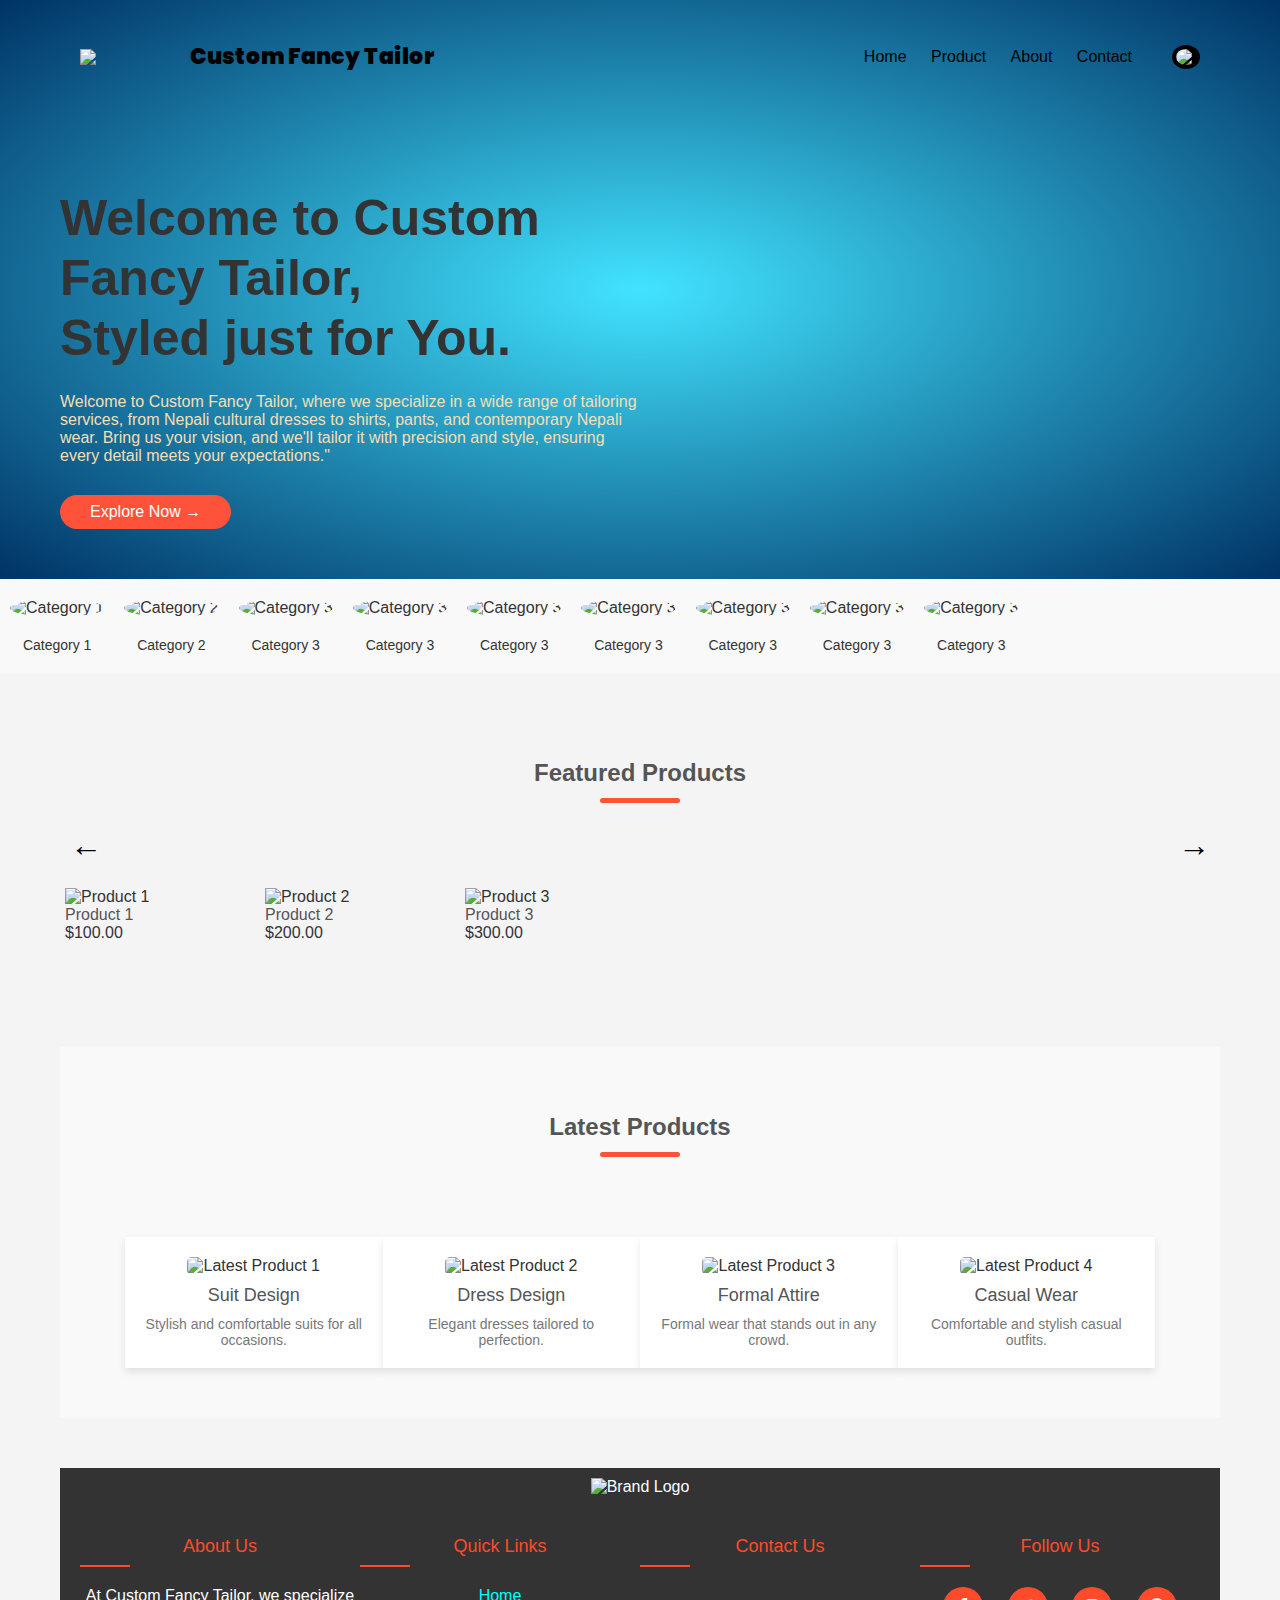
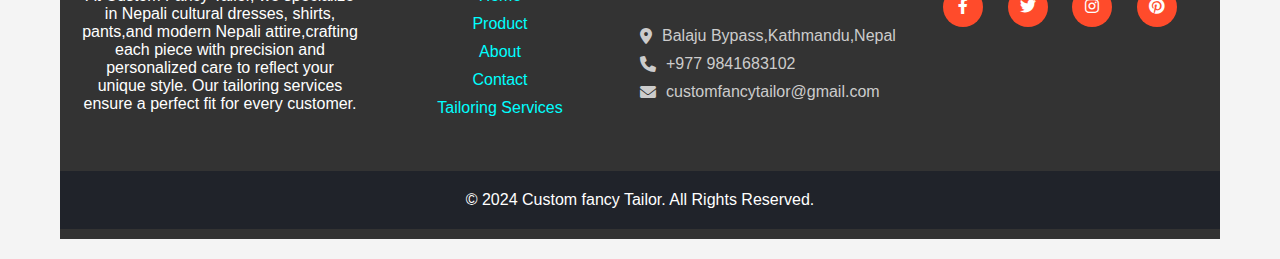
==== commit 7dce5516: "Fix navigation links and paths" ====
--- a/index.html
+++ b/index.html
@@ -56,7 +56,51 @@
   </div>
   </div>
   </div>
-  <!-------featured categories-------->
+
+  <div class="category-scroller-container">
+    <div class="category-scroller">
+        <div class="category">
+            <img src="image/3.webp" alt="Category 1">
+            <p>Category 1</p>
+        </div>
+        <div class="category">
+            <img src="image/3.webp" alt="Category 2">
+            <p>Category 2</p>
+        </div>
+        <div class="category">
+            <img src="image/3.webp" alt="Category 3">
+            <p>Category 3</p>
+        </div>
+        <div class="category">
+          <img src="image/3.webp" alt="Category 3">
+          <p>Category 3</p>
+      </div>
+      <div class="category">
+        <img src="image/3.webp" alt="Category 3">
+        <p>Category 3</p>
+    </div>
+    <div class="category">
+      <img src="image/3.webp" alt="Category 3">
+      <p>Category 3</p>
+  </div>
+  <div class="category">
+    <img src="image/3.webp" alt="Category 3">
+    <p>Category 3</p>
+</div>
+<div class="category">
+  <img src="image/3.webp" alt="Category 3">
+  <p>Category 3</p>
+</div>
+<div class="category">
+  <img src="image/3.webp" alt="Category 3">
+  <p>Category 3</p>
+</div>
+        <!-- Add more categories as needed -->
+    </div>
+</div>
+
+<script src="script.js"></script>
+  <!-------featured categories------
   <div class="categories">
     <div class="small-container">
   <div class="row">
@@ -72,7 +116,7 @@
     </div>
   </div>
   </div>
-</div>
+</div>----->
  <!----
  ---offer product-
 
--- a/tailorstyle.css
+++ b/tailorstyle.css
@@ -11,7 +11,79 @@
   display: flex;
   align-items: center;
   padding: 20px;
-
+/* Logo and name styles */
+.navbar {
+  display: flex;
+  align-items: center;
+  padding: 20px;
+}
+
+.logo {
+  display: flex;
+  align-items: center;
+}
+
+.logo img {
+  max-width: 100px; /* Adjust size as needed */
+  margin-right: 10px;
+}
+
+.logo-name {
+  font-size: 22px;
+  font-weight: bold;
+  font-family: 'Poppins',sans-serif ; /* Fancy font */
+  color: #000000; /* Adjust color as needed */
+
+}
+
+/* Latest products section */
+.row-2 {
+  padding: 50px 0;
+  background: #f9f9f9;
+}
+
+.row-2 .title::after {
+  background: #000000; /* Adjust color as needed */
+}
+
+.row-2 .col-4 {
+  text-align: center;
+  padding: 20px;
+  box-shadow: 0 4px 8px rgba(0, 0, 0, 0.1);
+  background: #fff;
+  transition: transform 0.3s ease;
+  position: relative;
+}
+
+.row-2 .col-4:hover {
+  transform: translateY(-10px);
+}
+
+.row-2 .col-4 img {
+  max-width: 100%;
+  height: auto;
+  border-radius: 5px;
+}
+
+.row-2 .col-4 h4 {
+  margin: 10px 0;
+  font-size: 18px;
+  color: #555;
+}
+
+.row-2 .col-4 p {
+  font-size: 14px;
+  color: #777;
+}
+
+/* Slick Slider styles */
+.slick-slide {
+  margin: 0 10px;
+}
+
+.slick-prev:before, .slick-next:before {
+  color: #030000;
+}
 }
 nav{
   flex: 1;
@@ -385,6 +457,66 @@
         cursor: pointer;
       }
     }
+/*----categore---*/
+
+    /* Category Scroller Container */
+.category-scroller-container {
+  overflow-x: auto;
+  white-space: nowrap;
+  width: 100%;
+  padding: 20px 0;
+  background-color: #f9f9f9;
+  position: relative;
+  -webkit-overflow-scrolling: touch;
+}
+
+.category-scroller {
+  display: flex;
+  animation: scroll 80s linear infinite;
+  cursor: pointer;
+  transition: transform 0.2s;
+}
+
+.category {
+  display: inline-block;
+  text-align: center;
+  margin: 0 10px;
+}
+
+.category img {
+  width: 80px;
+  height: 80px;
+  border-radius: 50%;
+  object-fit: cover;
+  margin-bottom: 10px;
+}
+
+.category p {
+  margin: 0;
+  font-size: 14px;
+  color: #333;
+  margin-top: 10px;
+}
+
+/* Hide scrollbar */
+.category-scroller-container::-webkit-scrollbar {
+  display: none;
+}
+
+@keyframes scroll {
+  0% {
+      transform: translateX(0);
+  }
+  100% {
+      transform: translateX(-50%);
+  }
+}
+
+/* Pause animation on hover */
+.category-scroller-container:hover .category-scroller {
+  animation-play-state: paused;
+}
+
     /*------all prouducts page----*/
     .row-2{
       justify-content: space-between;
@@ -414,8 +546,7 @@
       background: #ff523b;
       color: #ebebeb;
     }
-
-
+   
 
     /*-------About us-----*/
     /* styles.css */
@@ -712,4 +843,52 @@
     flex: 1 0 100%;
     margin: 10px 0;
   }
+}
+/* latest product*/
+@media only screen and (max-width: 768px) {
+  .col-4 {
+    flex-basis: 50%;
+    min-width: calc(50% - 10px); /* Adjust margin or padding accordingly */
+    margin-bottom: 20px; /* Adjust as per your design */
+  }
+}
+/* styles.css */
+
+.row-2 {
+  padding: 50px 0;
+  background: #f9f9f9;
+}
+
+.row-2 .title::after {
+  background: #ff523b; /* Adjust color as needed */
+}
+
+.row-2 .col-4 {
+  text-align: center;
+  padding: 20px;
+  box-shadow: 0 4px 8px rgba(0, 0, 0, 0.1);
+  background: #fff;
+  transition: transform 0.3s ease;
+  position: relative;
+}
+
+.row-2 .col-4:hover {
+  transform: translateY(-10px);
+}
+
+.row-2 .col-4 img {
+  max-width: 100%;
+  height: auto;
+  border-radius: 5px;
+}
+
+.row-2 .col-4 h4 {
+  margin: 10px 0;
+  font-size: 18px;
+  color: #555;
+}
+
+.row-2 .col-4 p {
+  font-size: 14px;
+  color: #777;
 }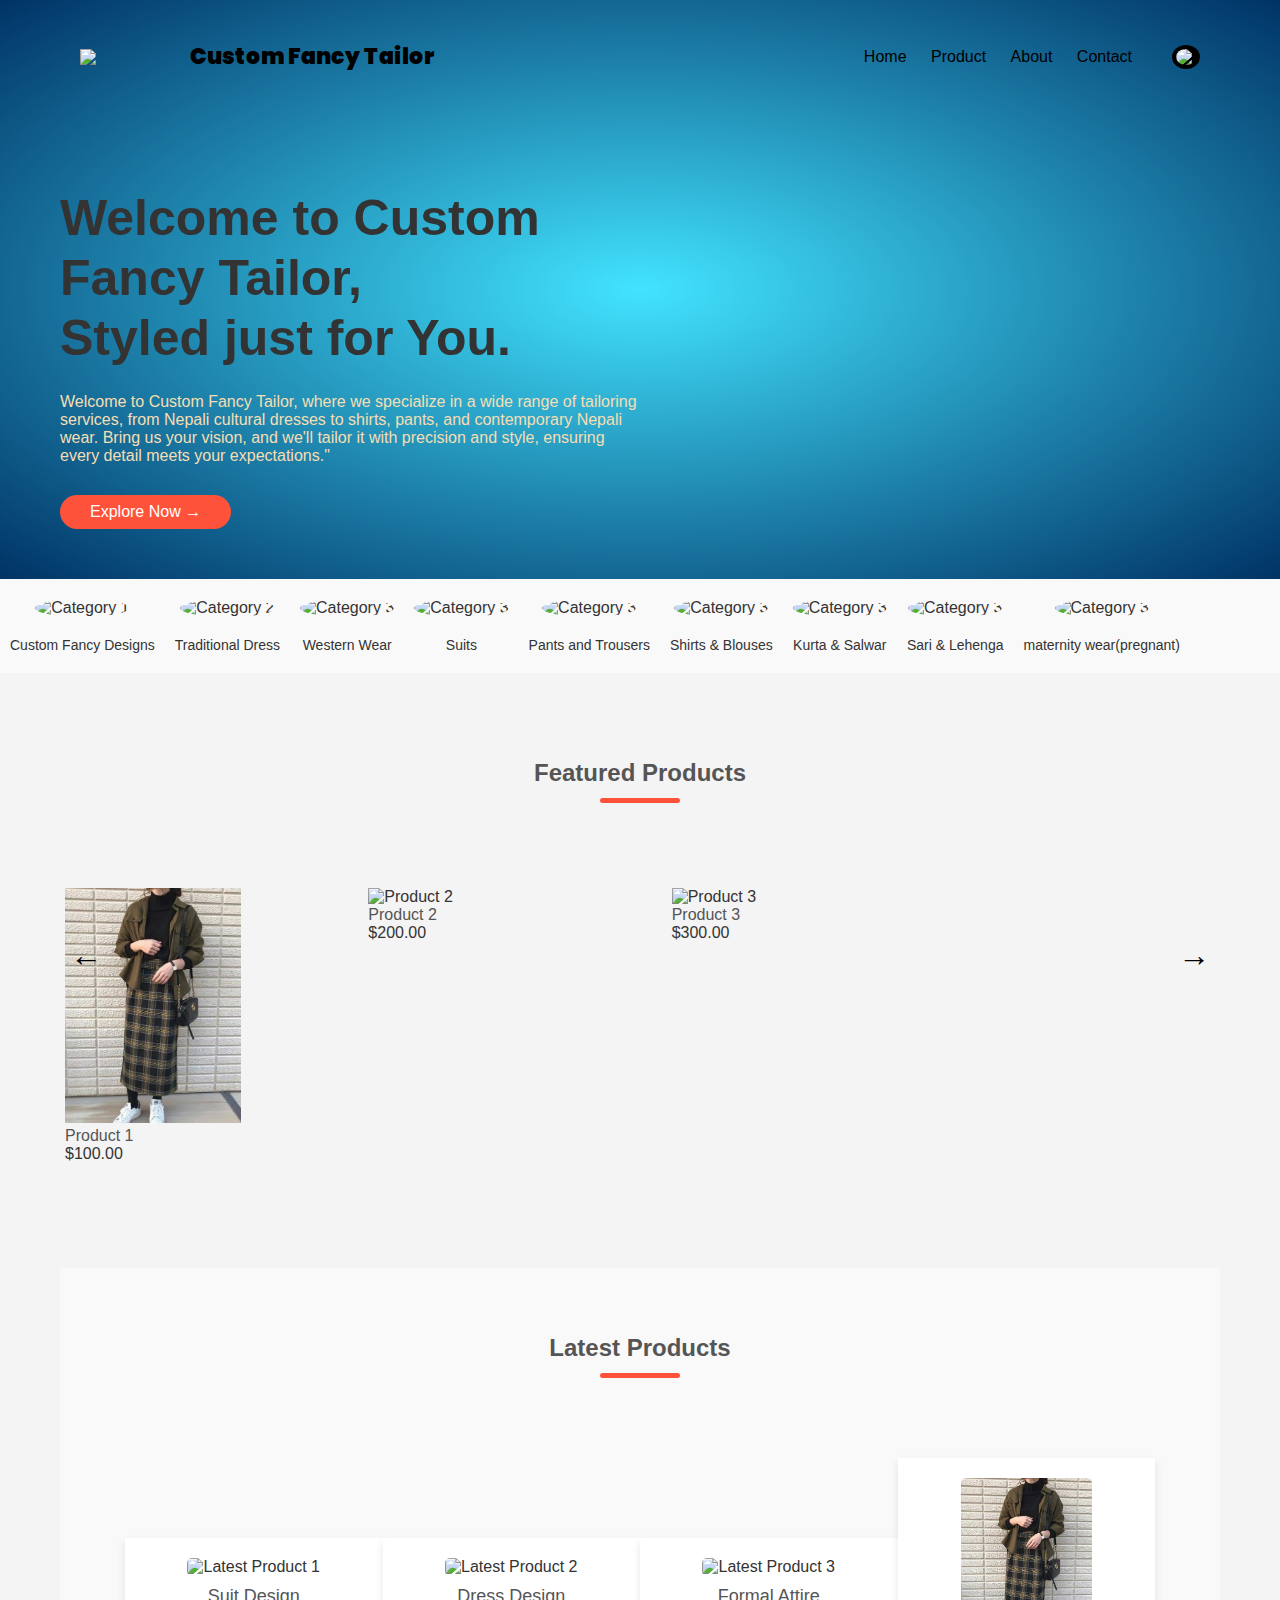
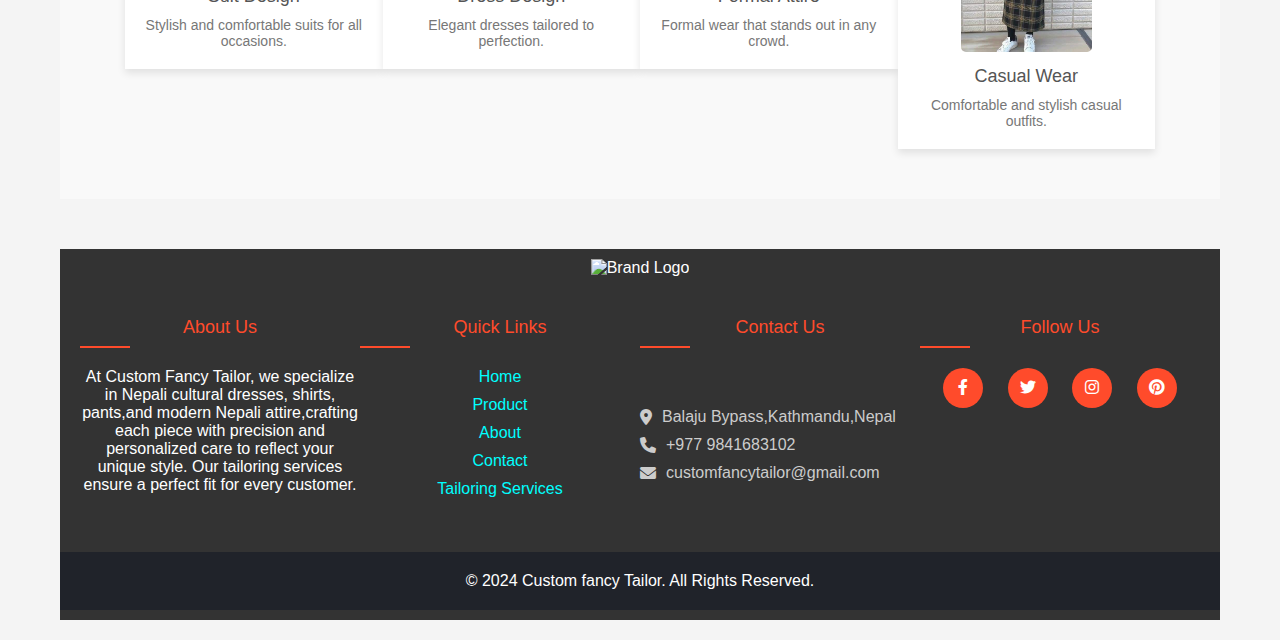
==== commit 05d9ffe3: "fix navigation links and paths" ====
--- a/index.html
+++ b/index.html
@@ -61,39 +61,39 @@
     <div class="category-scroller">
         <div class="category">
             <img src="image/3.webp" alt="Category 1">
-            <p>Category 1</p>
+            <p>Custom Fancy Designs</p>
         </div>
         <div class="category">
             <img src="image/3.webp" alt="Category 2">
-            <p>Category 2</p>
+            <p>Traditional Dress</p>
         </div>
         <div class="category">
             <img src="image/3.webp" alt="Category 3">
-            <p>Category 3</p>
+            <p>Western Wear </p>
         </div>
         <div class="category">
           <img src="image/3.webp" alt="Category 3">
-          <p>Category 3</p>
+          <p>Suits</p>
       </div>
       <div class="category">
         <img src="image/3.webp" alt="Category 3">
-        <p>Category 3</p>
+        <p>Pants and Trousers</p>
     </div>
     <div class="category">
       <img src="image/3.webp" alt="Category 3">
-      <p>Category 3</p>
+      <p>Shirts & Blouses</p>
   </div>
   <div class="category">
     <img src="image/3.webp" alt="Category 3">
-    <p>Category 3</p>
+    <p>Kurta & Salwar </p>
 </div>
 <div class="category">
   <img src="image/3.webp" alt="Category 3">
-  <p>Category 3</p>
+  <p>Sari & Lehenga</p>
 </div>
 <div class="category">
   <img src="image/3.webp" alt="Category 3">
-  <p>Category 3</p>
+  <p>maternity wear(pregnant)</p>
 </div>
         <!-- Add more categories as needed -->
     </div>
@@ -146,7 +146,7 @@
         <div class="carousel-track">
           <!-- Individual product items -->
           <div class="col-4">
-            <img src="image/2.webp" alt="Product 1">
+            <img src="image/Hijab Fashion With Skirt.jfif" alt="Product 1">
             <h4>Product 1</h4>
             <p>$100.00</p>
           </div>
@@ -188,7 +188,7 @@
             <p>Formal wear that stands out in any crowd.</p>
           </div>
           <div class="col-4">
-            <img src="image/6.webp" alt="Latest Product 4">
+            <img src="image/Hijab Fashion With Skirt.jfif" alt="Latest Product 4">
             <h4>Casual Wear</h4>
             <p>Comfortable and stylish casual outfits.</p>
           </div>
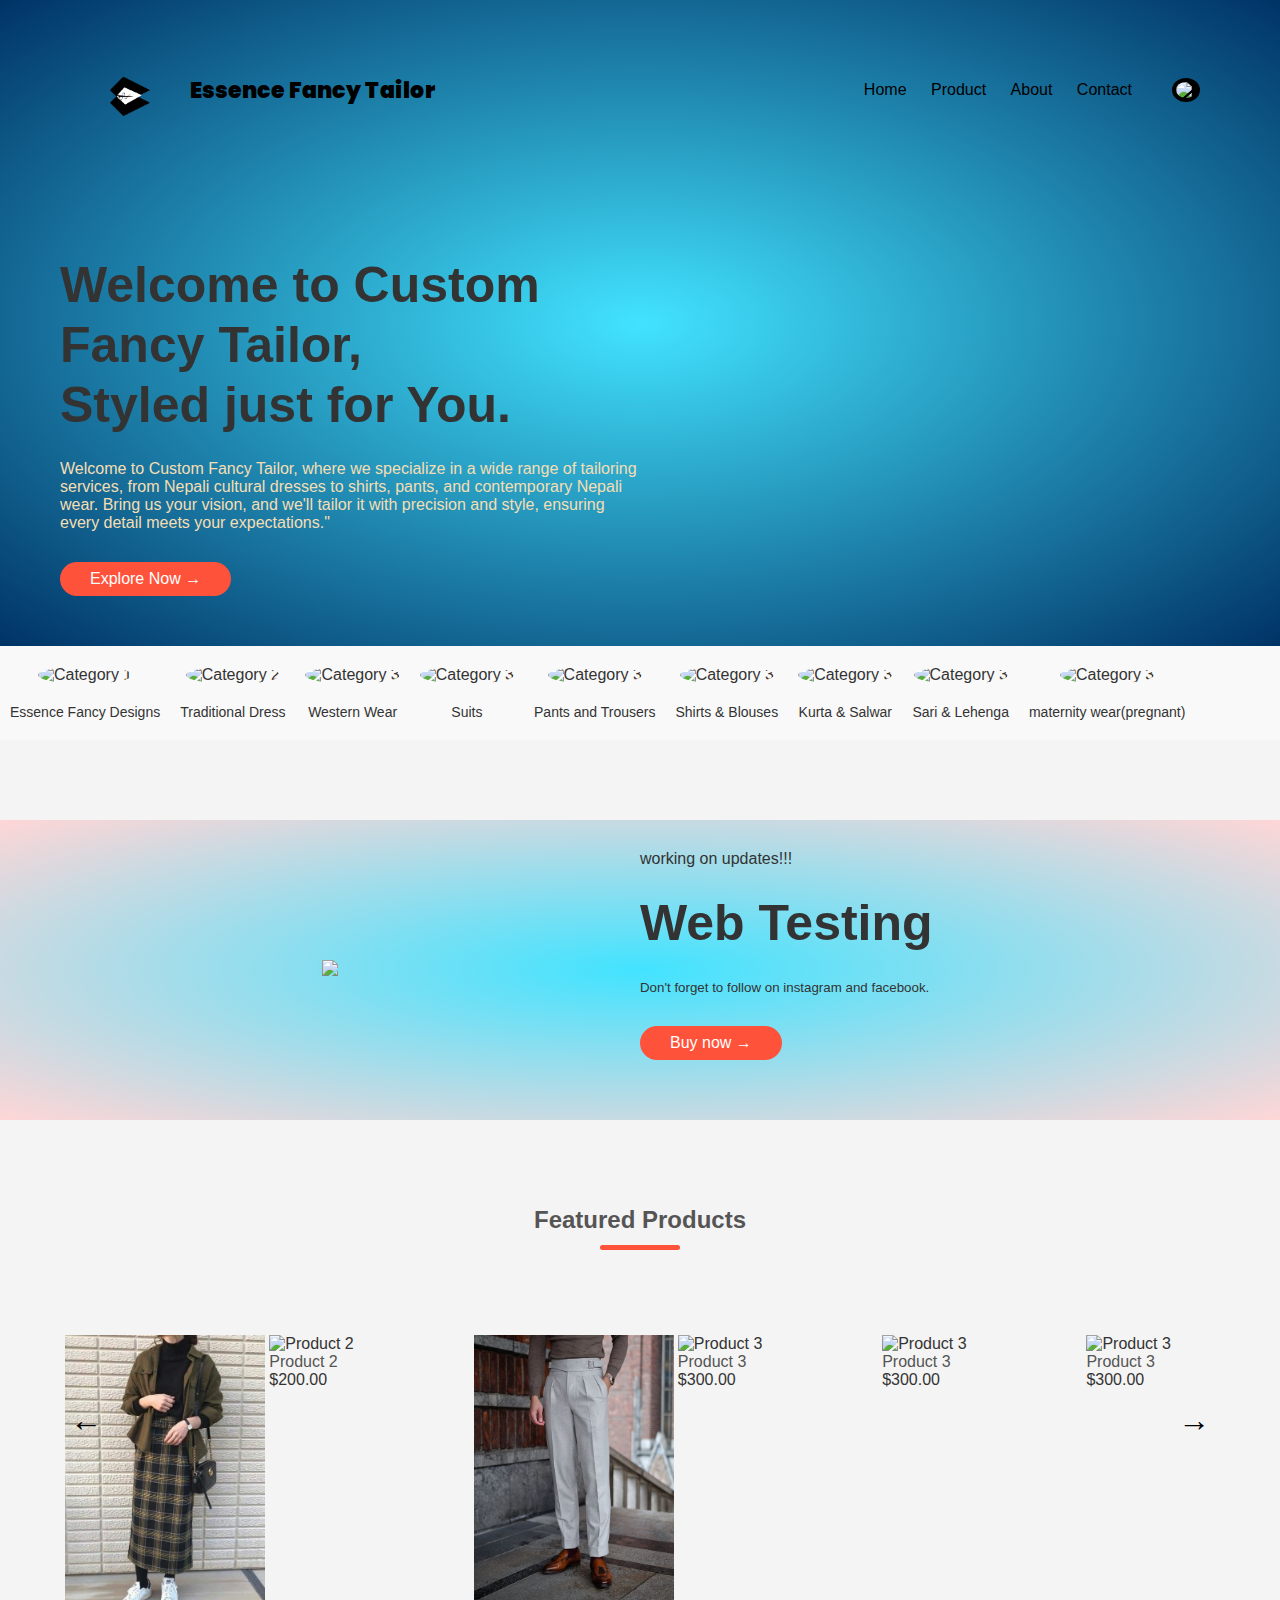
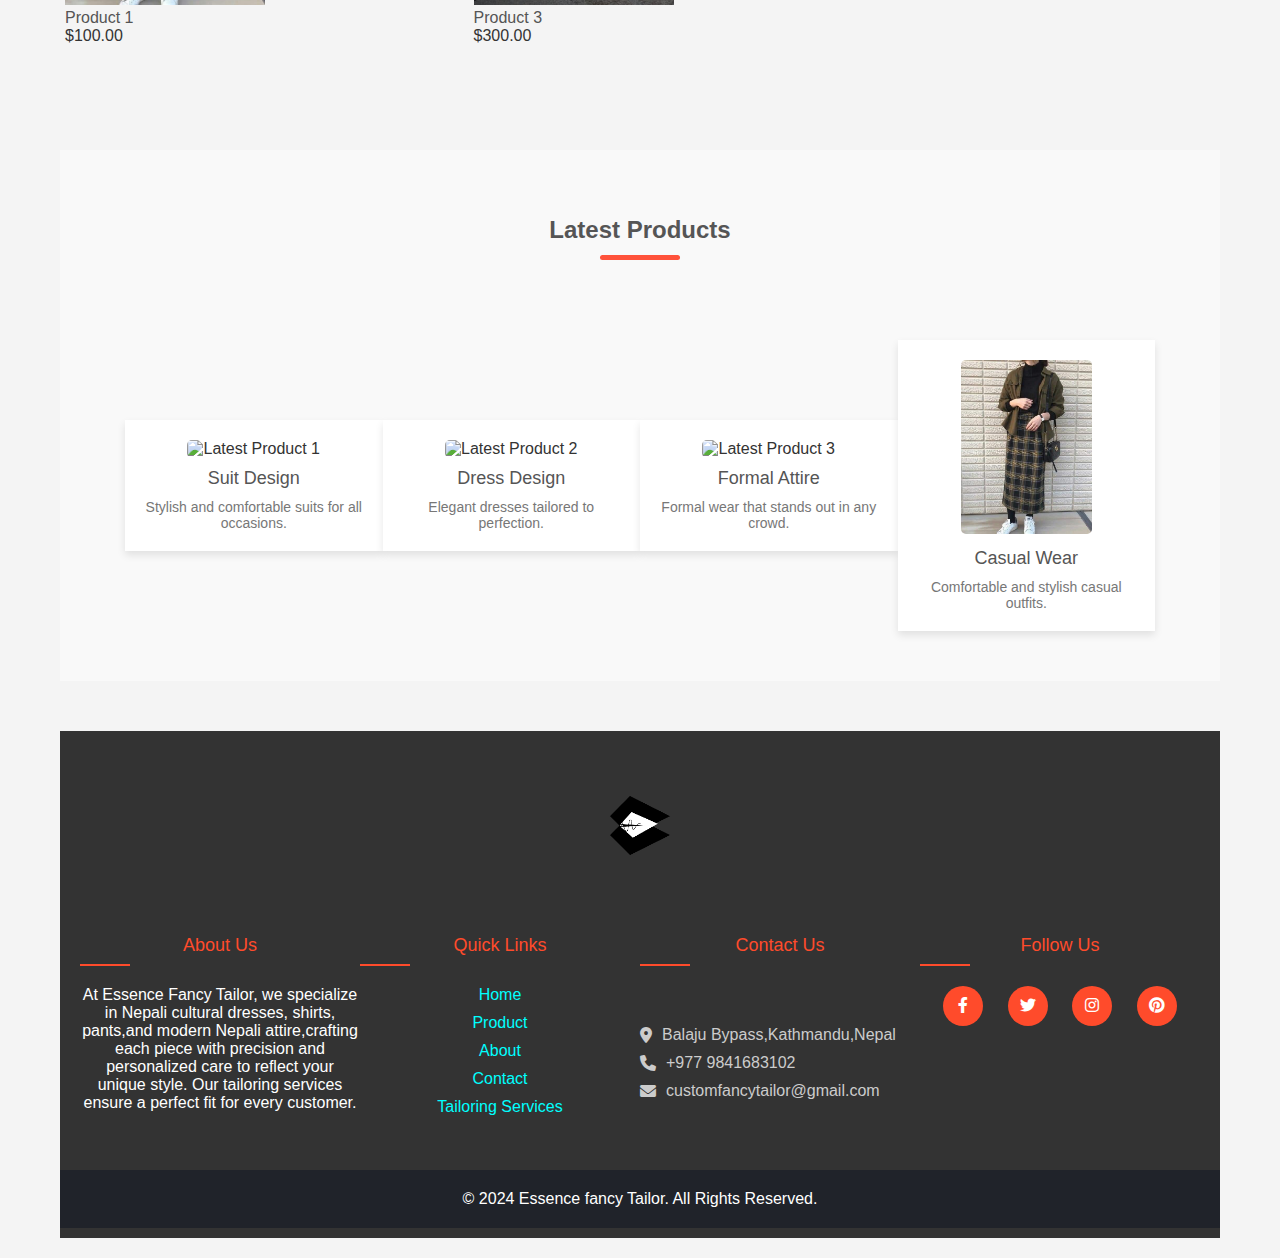
==== commit 44ca0de5: "fix names" ====
--- a/index.html
+++ b/index.html
@@ -3,7 +3,7 @@
 <head>
   <meta charset="UTF-8">
   <meta name="viewport" content="width=device-width, initial-scale=1.0">
-  <title>Custom Fancy tailor</title>
+  <title>Essence Fancy tailor</title>
   <link rel="stylesheet" href="tailorstyle.css">
   <link rel="preconnect" href="https://fonts.googleapis.com">
   <link rel="preconnect" href="https://fonts.gstatic.com" crossorigin>
@@ -26,8 +26,8 @@
   <div class="container">
     <div class="navbar">
     <div class="logo">
-      <img src="image/custom logo.png" width="100" class="logo-image">
-      <span class="logo-name"><b>Custom Fancy Tailor</b></span>
+      <img src="image/elogo t.png"width="100" class="logo-image">
+      <span class="logo-name"><b>Essence Fancy Tailor</b></span>
 
     </div>     
     <nav>
@@ -60,39 +60,39 @@
   <div class="category-scroller-container">
     <div class="category-scroller">
         <div class="category">
-            <img src="image/3.webp" alt="Category 1">
-            <p>Custom Fancy Designs</p>
+            <img src="image/coming soon.webp" alt="Category 1">
+            <p>Essence Fancy Designs</p>
         </div>
         <div class="category">
-            <img src="image/3.webp" alt="Category 2">
+            <img src="image/coming soon.webp" alt="Category 2">
             <p>Traditional Dress</p>
         </div>
         <div class="category">
-            <img src="image/3.webp" alt="Category 3">
+            <img src="image/coming soon.webp" alt="Category 3">
             <p>Western Wear </p>
         </div>
         <div class="category">
-          <img src="image/3.webp" alt="Category 3">
+          <img src="image/coming soon.webp" alt="Category 3">
           <p>Suits</p>
       </div>
       <div class="category">
-        <img src="image/3.webp" alt="Category 3">
+        <img src="image/coming soon.webp" alt="Category 3">
         <p>Pants and Trousers</p>
     </div>
     <div class="category">
-      <img src="image/3.webp" alt="Category 3">
+      <img src="image/coming soon.webp" alt="Category 3">
       <p>Shirts & Blouses</p>
   </div>
   <div class="category">
-    <img src="image/3.webp" alt="Category 3">
+    <img src="image/coming soon.webp" alt="Category 3">
     <p>Kurta & Salwar </p>
 </div>
 <div class="category">
-  <img src="image/3.webp" alt="Category 3">
+  <img src="image/coming soon.webp" alt="Category 3">
   <p>Sari & Lehenga</p>
 </div>
 <div class="category">
-  <img src="image/3.webp" alt="Category 3">
+  <img src="image/coming soon.webp" alt="Category 3">
   <p>maternity wear(pregnant)</p>
 </div>
         <!-- Add more categories as needed -->
@@ -117,24 +117,23 @@
   </div>
   </div>
 </div>----->
- <!----
- ---offer product-
+ <!---offer product--->
 
 <div class="offer">
   <div class="small-container">
     <div class="row">
       <div class="col-2">
-        <img src="image/3.webp" class="offer-img">
+        <img src="image/coming soon.webp" class="offer-img">
       </div>
       <div class="col-2">
-        <p>exclusive offer!!</p>
-        <h1>Kurtha 4</h1>
-        <small> the jshfiuhhafifhuisdahf ut is made with many things and so on</small>
+        <p>working on updates!!!</p>
+        <h1>Web Testing</h1>
+        <small> Don't forget to follow on instagram and facebook.</small>
 <a href="product.html" class="btn">Buy now &#8594;</a>
       </div>
     </div>
   </div>
-</div> -->
+</div> 
 <!-- Main content -->
 <main>
   <div class="container">
@@ -146,17 +145,37 @@
         <div class="carousel-track">
           <!-- Individual product items -->
           <div class="col-4">
-            <img src="image/Hijab Fashion With Skirt.jfif" alt="Product 1">
+            <img src="image/Hijab Fashion With Skirt.jfif" style="width: 200px; white-space: nowrap; height: 270px; margin-right: 5px;"  alt="Product 1">
             <h4>Product 1</h4>
             <p>$100.00</p>
           </div>
           <div class="col-4">
-            <img src="image/2.webp" alt="Product 2">
+            <img src="image/2.webp" style="width: 200px; white-space: nowrap; height: 270px; margin-right: 5px;" alt="Product 2">
             <h4>Product 2</h4>
             <p>$200.00</p>
           </div>
           <div class="col-4">
-            <img src="image/2.webp" alt="Product 3">
+            <img src="image/gorkha pant(index).jpg" style="width: 200px; white-space: nowrap; height: 270px; margin-right: 5px;"alt="Product 3">
+            <h4>Product 3</h4>
+            <p>$300.00</p>
+          </div>
+          <div class="col-4">
+            <img src="image/coming soon.webp" style="width: 200px; white-space: nowrap; height: 270px; margin-right: 5px;"alt="Product 3">
+            <h4>Product 3</h4>
+            <p>$300.00</p>
+          </div>
+          <div class="col-4">
+            <img src="image/coming soon.webp" style="width: 200px; white-space: nowrap; height: 270px; margin-right: 5px;"alt="Product 3">
+            <h4>Product 3</h4>
+            <p>$300.00</p>
+          </div>
+          <div class="col-4">
+            <img src="image/coming soon.webp" style="width: 200px; white-space: nowrap; height: 270px; margin-right: 5px;"alt="Product 3">
+            <h4>Product 3</h4>
+            <p>$300.00</p>
+          </div>
+          <div class="col-4">
+            <img src="image/coming soon.webp" style="width: 200px; white-space: nowrap; height: 270px; margin-right: 5px;"alt="Product 3">
             <h4>Product 3</h4>
             <p>$300.00</p>
           </div>
@@ -173,7 +192,7 @@
         <h2 class="title">Latest Products</h2>
         <div class="row">
           <div class="col-4">
-            <img src="image/4.webp" alt="Latest Product 1">
+            <img src="image/suit1.jpg" alt="Latest Product 1">
             <h4>Suit Design</h4>
             <p>Stylish and comfortable suits for all occasions.</p>
           </div>
@@ -226,12 +245,12 @@
 <footer>
   <div class="footer-container">
       <div class="footer-logo">
-          <img src="image/custom logo.png" alt="Brand Logo">
+          <img src="image/elogo t.png" alt="Brand Logo">
       </div>
       <div class="footer-row">
           <div class="footer-col">
               <h4>About Us</h4>
-              <p>At Custom Fancy Tailor, we specialize in Nepali cultural dresses, shirts, pants,and modern Nepali attire,crafting each piece with precision and personalized care to reflect your unique style. Our tailoring services ensure a perfect fit for every customer.</p>
+              <p>At Essence Fancy Tailor, we specialize in Nepali cultural dresses, shirts, pants,and modern Nepali attire,crafting each piece with precision and personalized care to reflect your unique style. Our tailoring services ensure a perfect fit for every customer.</p>
           </div>
           <div class="footer-col">
               <h4>Quick Links</h4>
@@ -263,7 +282,7 @@
       </div>
   </div>
   <div class="footer-bottom">
-      <p>&copy; 2024 Custom fancy Tailor. All Rights Reserved.</p>
+      <p>&copy; 2024 Essence fancy Tailor. All Rights Reserved.</p>
   </div>
 </footer>
 <!--------js for toggle menu-->
